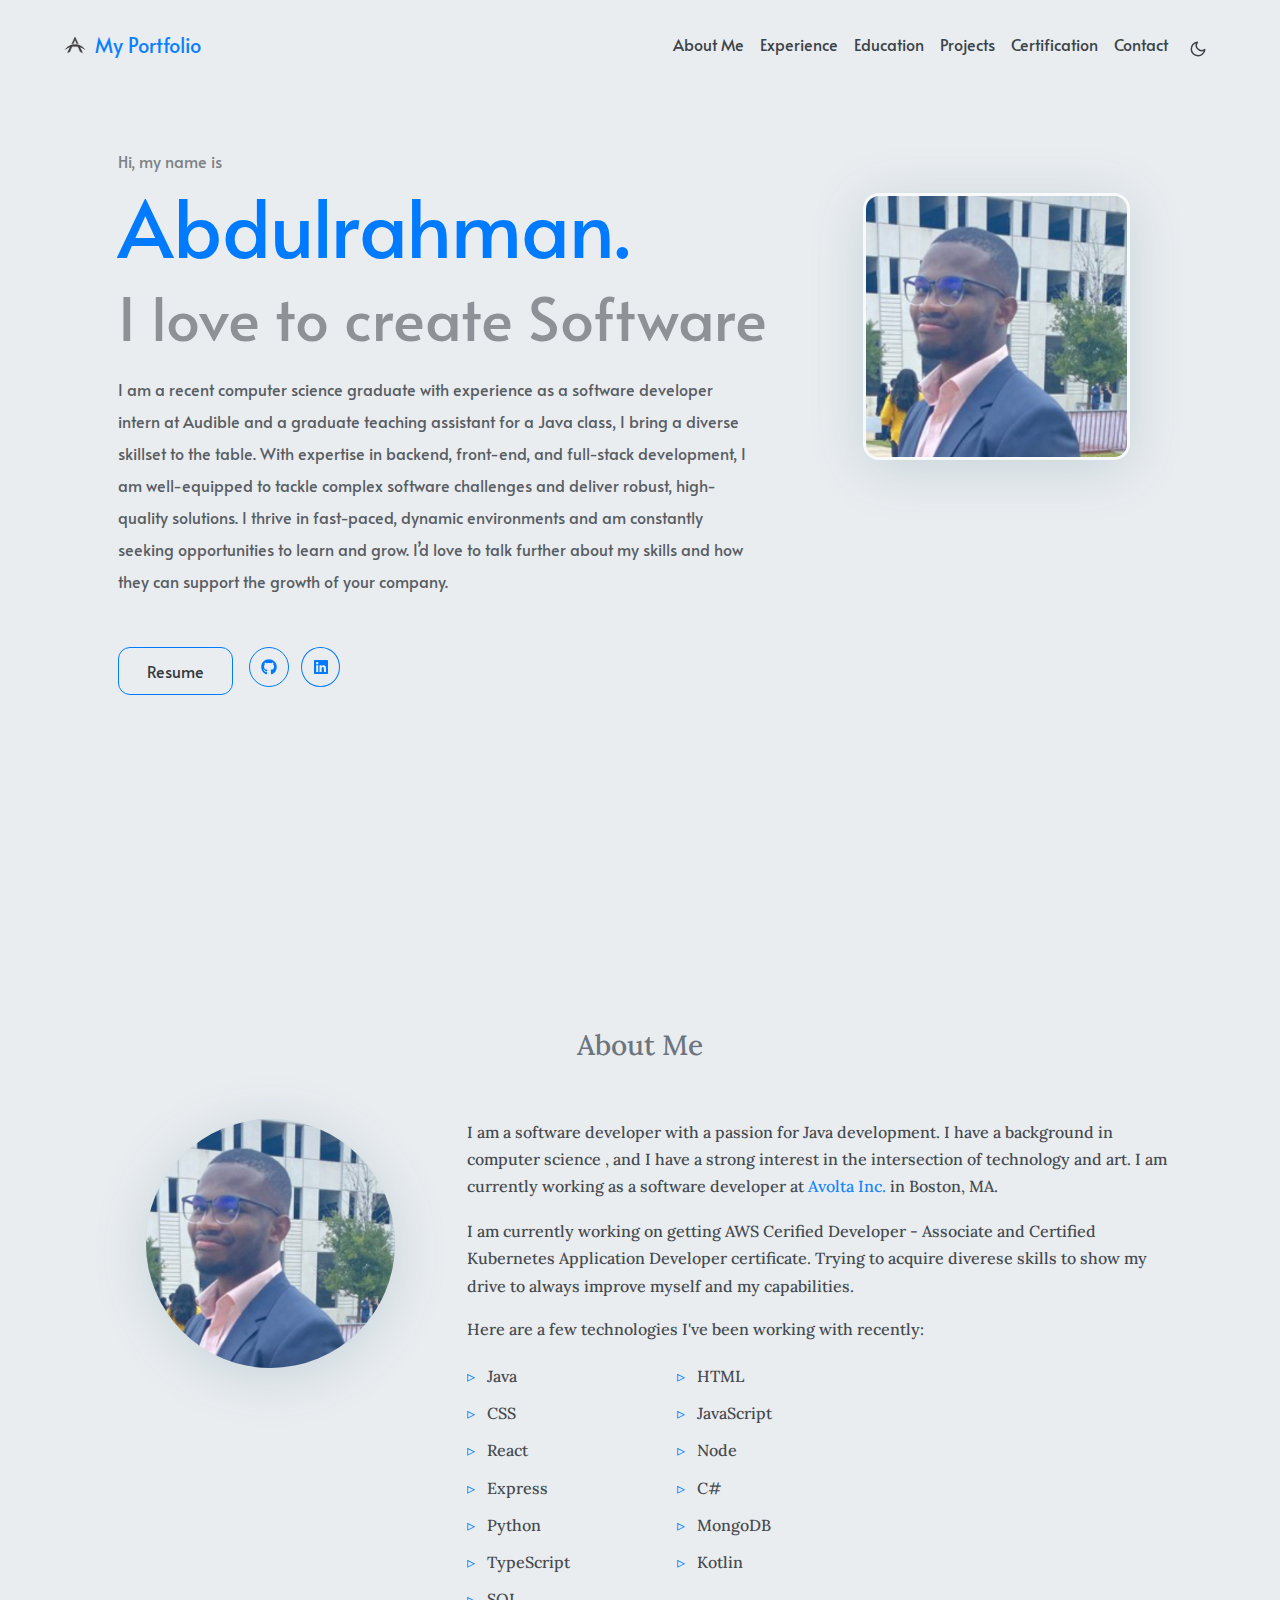
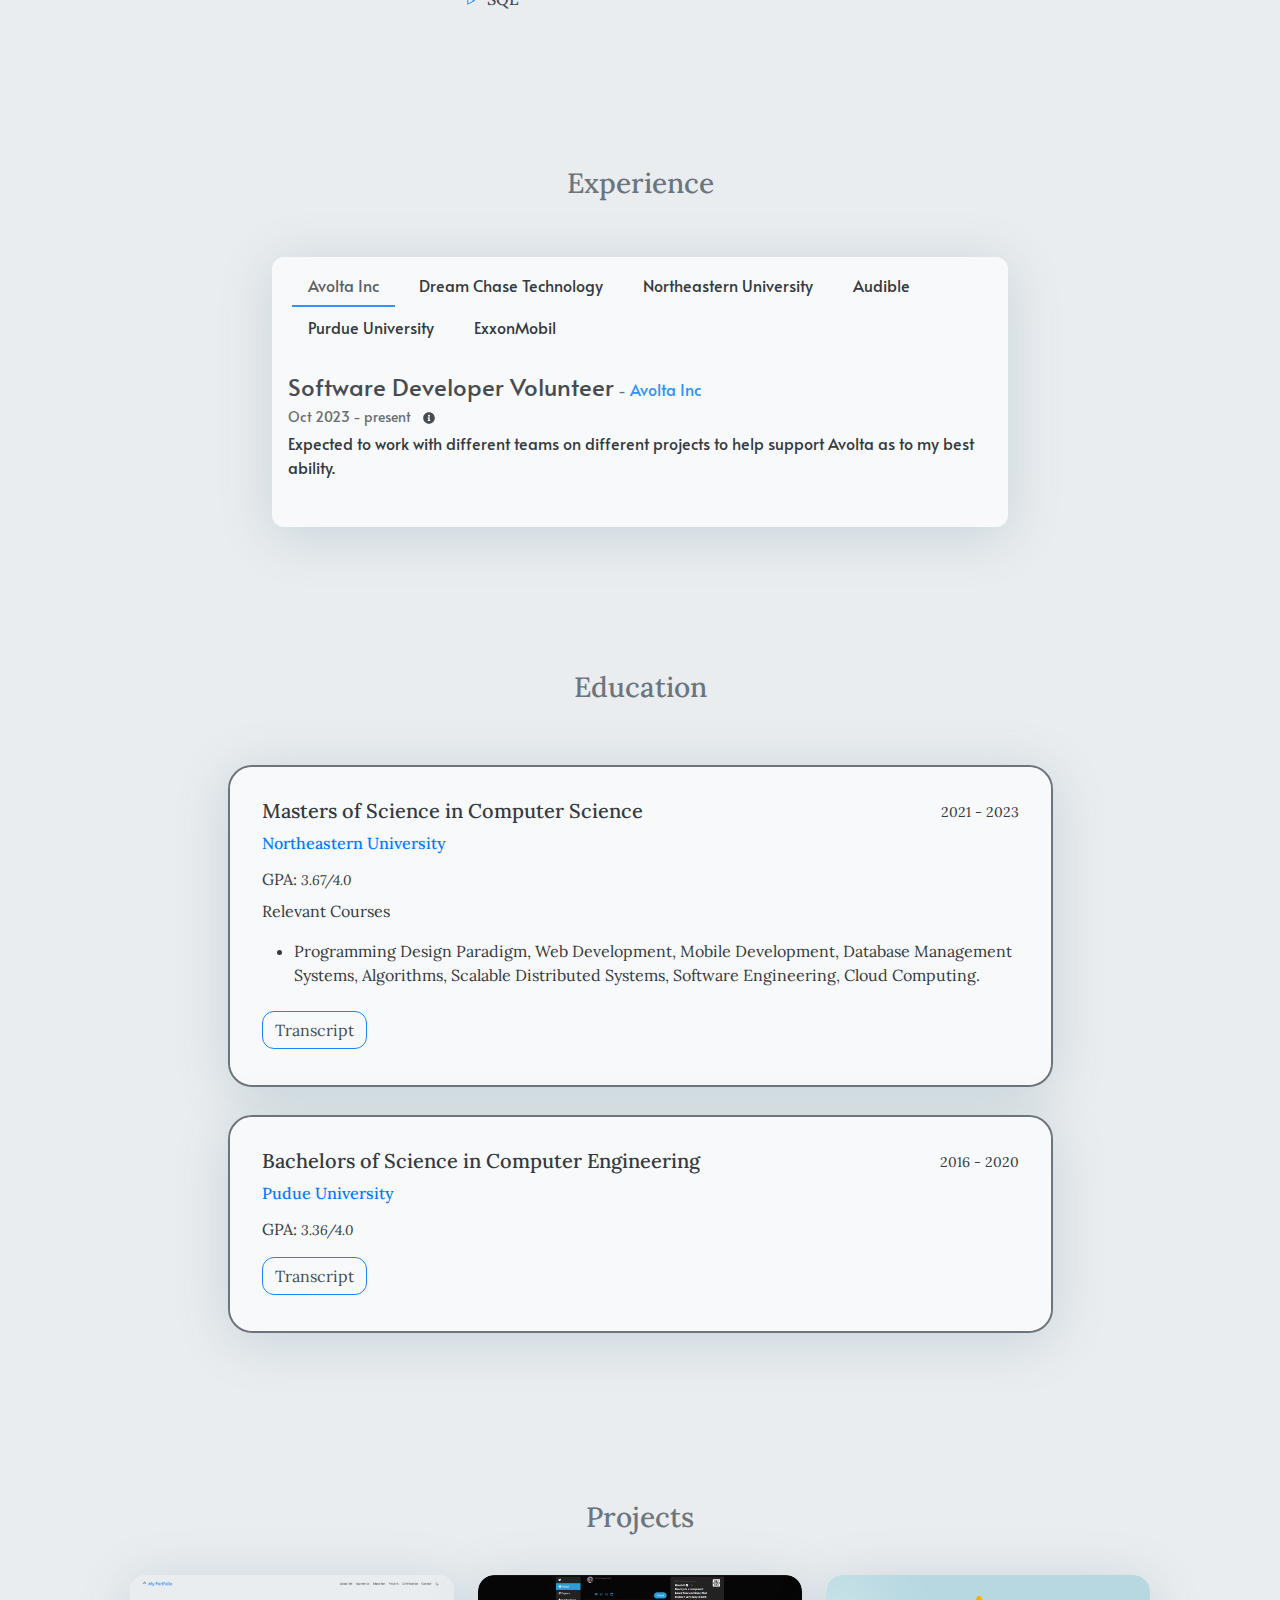
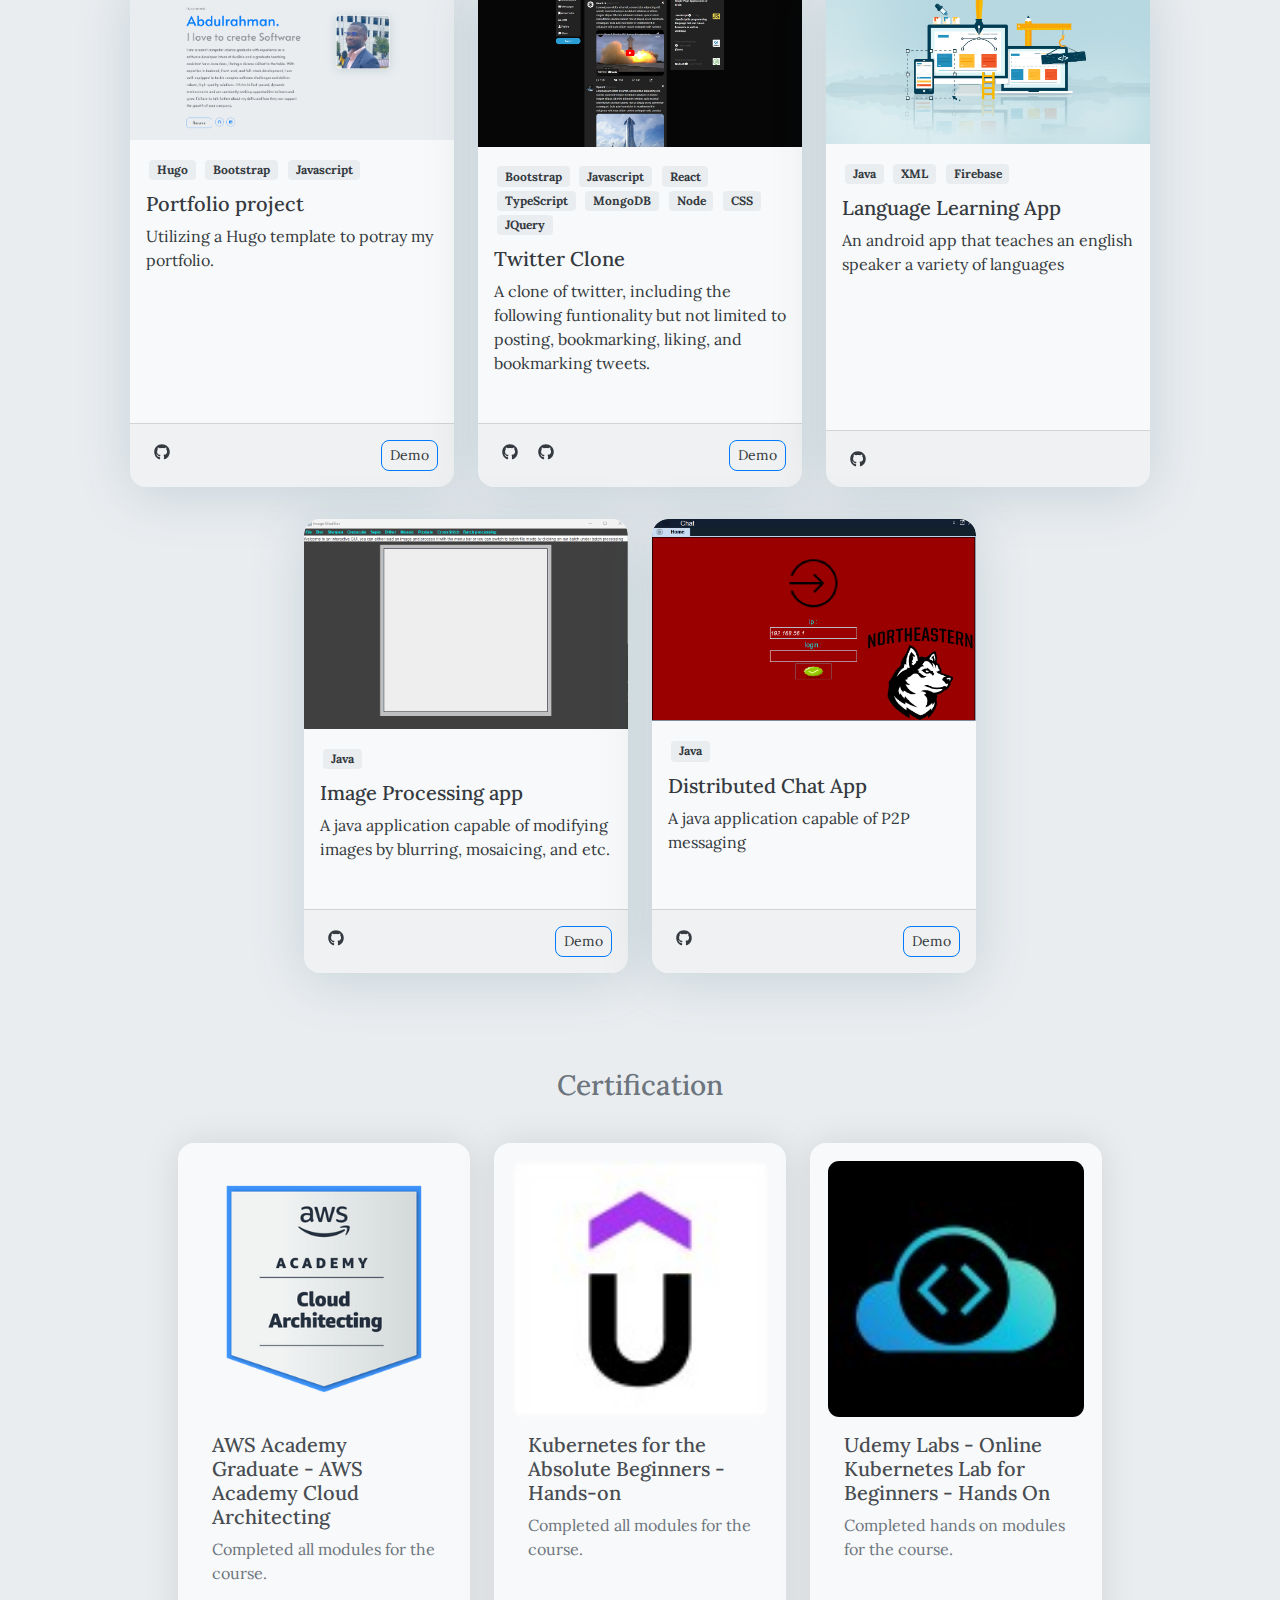
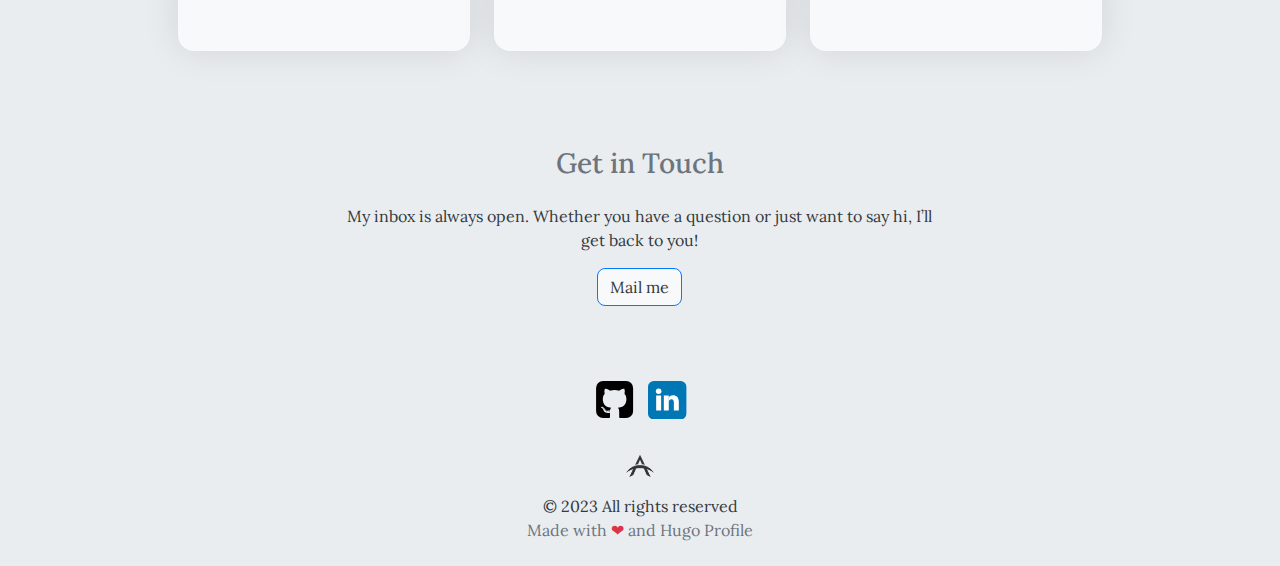
==== index.html @ 7e1efa75 "init commit" ====
<!DOCTYPE html>
<html>

<head>
	<meta name="generator" content="Hugo 0.119.0"><meta charset="UTF-8">
<meta name="viewport" content="width=device-width, initial-scale=1.0">
<meta http-equiv="X-UA-Compatible" content="ie=edge">
<meta http-equiv="Accept-CH" content="DPR, Viewport-Width, Width">
<link rel="icon" href=/images/fav.png type="image/gif">


<link rel="preconnect" href="https://fonts.googleapis.com">
<link rel="preconnect" href="https://fonts.gstatic.com" crossorigin>
<link rel="preload"
      as="style"
      href="https://fonts.googleapis.com/css2?family=Alata&family=Lora:ital,wght@0,400;0,500;0,600;0,700;1,400;1,500;1,600;1,700&family=Roboto:ital,wght@0,100;0,300;0,400;0,500;0,700;0,900;1,100;1,300;1,400;1,500;1,700;1,900&display=swap"
>
<link rel="stylesheet"
      href="https://fonts.googleapis.com/css2?family=Alata&family=Lora:ital,wght@0,400;0,500;0,600;0,700;1,400;1,500;1,600;1,700&family=Roboto:ital,wght@0,100;0,300;0,400;0,500;0,700;0,900;1,100;1,300;1,400;1,500;1,700;1,900&display=swap"
      media="print" onload="this.media='all'" />
<noscript>
  <link
          href="https://fonts.googleapis.com/css2?family=Alata&family=Lora:ital,wght@0,400;0,500;0,600;0,700;1,400;1,500;1,600;1,700&family=Roboto:ital,wght@0,100;0,300;0,400;0,500;0,700;0,900;1,100;1,300;1,400;1,500;1,700;1,900&display=swap"
          rel="stylesheet">
</noscript>


<link rel="stylesheet" href="/css/font.css" media="all">



<meta property="og:title" content="My Portfolio" />
<meta property="og:description" content="Portfolio page showing my experience and skills" />
<meta property="og:type" content="website" />
<meta property="og:url" content="https://abdulzy.github.io/" /><meta property="og:site_name" content="My Portfolio" />

<meta name="twitter:card" content="summary"/>
<meta name="twitter:title" content="My Portfolio"/>
<meta name="twitter:description" content="Portfolio page showing my experience and skills"/>


<link rel="stylesheet" href="/bootstrap-5/css/bootstrap.min.css" media="all"><link rel="stylesheet" href="/css/header.css" media="all">
<link rel="stylesheet" href="/css/footer.css" media="all">


<link rel="stylesheet" href="/css/theme.css" media="all">




<style>
    :root {
        --text-color: #343a40;
        --text-secondary-color: #6c757d;
        --background-color: #eaedf0;
        --secondary-background-color: #64ffda1a;
        --primary-color: #007bff;
        --secondary-color: #f8f9fa;

         
        --text-color-dark: #e4e6eb;
        --text-secondary-color-dark: #b0b3b8;
        --background-color-dark: #18191a;
        --secondary-background-color-dark: #212529;
        --primary-color-dark: #ffffff;
        --secondary-color-dark: #212529;
    }
    body {
        font-size: 1rem;
        font-weight: 400;
        line-height: 1.5;
        text-align: left;
    }

    html {
        background-color: var(--background-color) !important;
    }

    body::-webkit-scrollbar {
        width: .5em;
        height: .5em;
        background-color: var(--background-color);
    }
    
    ::-webkit-scrollbar-track {
        box-shadow: inset 0 0 6px var(--background-color);
        border-radius: 1rem;
    }
    
    ::-webkit-scrollbar-thumb {
        border-radius: 1rem;
        background-color: var(--secondary-color);
        outline: 1px solid var(--background-color);
    }

    #search-content::-webkit-scrollbar {
        width: .5em;
        height: .1em;
        background-color: var(--background-color);
    }
</style>

<meta name="description" content=Portfolio&#32;page&#32;showing&#32;my&#32;experience&#32;and&#32;skills>
<link rel="stylesheet" href="/css/index.css" media="all">
<link rel="stylesheet" href="/css/projects.css" media="all">


<script defer src="/fontawesome-5/all-5.15.4.js"></script>

  <title>
My Portfolio

  </title>
</head>

<body class="light">
  
  
<script>
    let localStorageValue = localStorage.getItem("pref-theme");
    let mediaQuery = window.matchMedia('(prefers-color-scheme: dark)').matches;

    switch (localStorageValue) {
        case "dark":
            document.body.classList.add('dark');
            break;
        case "light":
            document.body.classList.remove('dark');
            break;
        default:
            if (mediaQuery) {
                document.body.classList.add('dark');
            }
            break;
    }
</script>



<header>
    <nav class="pt-3 navbar navbar-expand-lg animate">
        <div class="container-fluid mx-xs-2 mx-sm-5 mx-md-5 mx-lg-5">
            
            <a class="navbar-brand primary-font text-wrap" href="/">
                
                <img src="/images/fav.png" width="30" height="30"
                    class="d-inline-block align-top">
                My Portfolio
                
            </a>

            

            
            <button class="navbar-toggler" type="button" data-bs-toggle="collapse" data-bs-target="#navbarContent"
                aria-controls="navbarContent" aria-expanded="false" aria-label="Toggle navigation">
                <svg aria-hidden="true" height="24" viewBox="0 0 16 16" version="1.1" width="24" data-view-component="true">
                    <path fill-rule="evenodd" d="M1 2.75A.75.75 0 011.75 2h12.5a.75.75 0 110 1.5H1.75A.75.75 0 011 2.75zm0 5A.75.75 0 011.75 7h12.5a.75.75 0 110 1.5H1.75A.75.75 0 011 7.75zM1.75 12a.75.75 0 100 1.5h12.5a.75.75 0 100-1.5H1.75z"></path>
                </svg>
            </button>

            
            <div class="collapse navbar-collapse text-wrap primary-font" id="navbarContent">
                <ul class="navbar-nav ms-auto text-center">
                    

                    
                    <li class="nav-item navbar-text">
                        <a class="nav-link" href="/#about" aria-label="about">
                            About Me
                        </a>
                    </li>
                    

                    
                    <li class="nav-item navbar-text">
                        <a class="nav-link" href="/#experience"
                            aria-label="experience">
                            Experience
                        </a>
                    </li>
                    

                    
                    <li class="nav-item navbar-text">
                        <a class="nav-link" href="/#education"
                            aria-label="education">
                            Education
                        </a>
                    </li>
                    

                    
                    <li class="nav-item navbar-text">
                        <a class="nav-link" href="/#projects"
                            aria-label="projects">
                            Projects
                        </a>
                    </li>
                    

                    
                    <li class="nav-item navbar-text">
                        <a class="nav-link" href="/#achievements"
                            aria-label="achievements">
                            Certification
                        </a>
                    </li>
                    

                    
                    <li class="nav-item navbar-text">
                        <a class="nav-link" href="/#contact"
                            aria-label="contact">
                            Contact
                        </a>
                    </li>
                    

                    
                    

                    
                    <li class="nav-item navbar-text">
                        
                        <div class="text-center">
                            <button id="theme-toggle">
                                <svg id="moon" xmlns="http://www.w3.org/2000/svg" width="24" height="24" viewBox="0 0 24 24" fill="none" stroke="currentColor" stroke-width="2" stroke-linecap="round" stroke-linejoin="round">
                                    <path d="M21 12.79A9 9 0 1 1 11.21 3 7 7 0 0 0 21 12.79z"></path>
                                </svg>
                                <svg id="sun" xmlns="http://www.w3.org/2000/svg" width="24" height="24" viewBox="0 0 24 24" fill="none" stroke="currentColor" stroke-width="2" stroke-linecap="round" stroke-linejoin="round">
                                    <circle cx="12" cy="12" r="5"></circle>
                                    <line x1="12" y1="1" x2="12" y2="3"></line>
                                    <line x1="12" y1="21" x2="12" y2="23"></line>
                                    <line x1="4.22" y1="4.22" x2="5.64" y2="5.64"></line>
                                    <line x1="18.36" y1="18.36" x2="19.78" y2="19.78"></line>
                                    <line x1="1" y1="12" x2="3" y2="12"></line>
                                    <line x1="21" y1="12" x2="23" y2="12"></line>
                                    <line x1="4.22" y1="19.78" x2="5.64" y2="18.36"></line>
                                    <line x1="18.36" y1="5.64" x2="19.78" y2="4.22"></line>
                                </svg>
                            </button>
                        </div>
                    </li>
                    

                </ul>

            </div>
        </div>
    </nav>
</header>
<div id="content">
<section id="hero" class="py-5 align-middle">
    <div class="container px-3 px-sm-5 px-md-5 px-lg-5 pt-lg-3">
        <div class="row">
            <div class="col-sm-12 col-md-12 col-lg-8 content animate" id="primary-font">
                <span class="subtitle">
                    Hi, my name is
                </span>
                <h2>
                    Abdulrahman.
                </h2>
                <h3>
                    I love to create Software
                </h3>
                <p class="hero-content">
                    I am a recent computer science graduate with experience as a software developer intern at Audible and a graduate teaching assistant for a Java class, I bring a diverse skillset to the table. With expertise in backend, front-end, and full-stack development, I am well-equipped to tackle complex software challenges and deliver robust, high-quality solutions. I thrive in fast-paced, dynamic environments and am constantly seeking opportunities to learn and grow. I&rsquo;d love to talk further about my skills and how they can support the growth of your company.
                </p>
                <div class="row">
                    <div class="col-auto h-100">
                        
                        <a href="https://drive.google.com/file/d/1eVGRMqp3xTyEcWwDX-eLSkKC9uu2z5UO/view?usp=share_link" class="btn" download
			  
                          target="_blank"
                          >
                            Resume
                        </a>
                        
                    </div>
                    <div class="col-auto px-0 h-100"><span>
    
    <span class="px-1">
        <a href="https://github.com/Abdulzy" target="_blank" class="btn social-icon">
            <i class="fab fa-github"></i>
        </a>
    </span>
    
    <span class="px-1">
        <a href="https://www.linkedin.com/in/abdulrahmanisegen/" target="_blank" class="btn social-icon">
            <i class="fab fa-linkedin"></i>
        </a>
    </span>
    

    
</span></div>
                </div>
            </div>
            <div class="col-sm-12 col-md-12 col-lg-4">
                <div class="row justify-content-center">
                    <div class="col-sm-12 col-md-9 pt-5 image animate px-5 px-md-5 px-lg-0 text-center">
                        <img src="/images/face.png"
                            class="img-thumbnail mx-auto"
                            alt=""
                        >
                    </div>
                </div>
            </div>
        </div>
    </div>
    
</section>

<section id="about" class="py-0 py-sm-5">
    <div class="container bg-transparent">
        <h3 class="text-center bg-transparent">About Me</h3>
        <div class="bg-transparent row justify-content-center px-3 py-5">
            
            <div class="col-sm-12 col-md-8 col-lg-4 mb-5 mb-sm-0 mb-md-5 mb-lg-0 d-none d-sm-none d-md-block">
                <div class="image d-flex px-5">
                    <img src="/images/face.png" class="img-thumbnail mx-auto rounded-circle" alt="">
                </div>
            </div>
            
            <div class="col-sm-12 col-md-12 col-lg-8 content">
                <p>I am a software developer with a passion for Java development. I have a background in computer science , and I have a strong interest in the intersection of technology and art. I am currently working as a software developer at <a href="https://www.avoltacanada.com/">Avolta Inc.</a> in Boston, MA.</p>
<p>I am currently working on getting AWS Cerified Developer - Associate and Certified Kubernetes Application Developer certificate. Trying to acquire diverese skills to show my drive to always improve myself and my capabilities.</p>


                
                Here are a few technologies I&#39;ve been working with recently:
                <ul>
                    
                    <li>Java</li>
                    
                    <li>HTML</li>
                    
                    <li>CSS</li>
                    
                    <li>JavaScript</li>
                    
                    <li>React</li>
                    
                    <li>Node</li>
                    
                    <li>Express</li>
                    
                    <li>C#</li>
                    
                    <li>Python</li>
                    
                    <li>MongoDB</li>
                    
                    <li>TypeScript</li>
                    
                    <li>Kotlin</li>
                    
                    <li>SQL</li>
                    
                </ul>
                
            </div>
        </div>
    </div>
</section>

<section id="experience" class="py-5">
    <div class="container">
        <h3 class="text-center">Experience</h3>
        <div class="row justify-content-center">
            <div class="col-sm-12 col-md-8 col-lg-8 py-5">
                <div class="experience-container px-3 pt-2">
                    <ul class="nav nav-pills mb-3 bg-transparent primary-font" id="pills-tab" role="tablist">
                        
                        
                        <li class="nav-item px-1 bg-transparent" role="presentation">
                            <div 
                                class="nav-link active bg-transparent" 
                                aria-selected="true" 
                                role="tab" 
                                data-bs-toggle="pill"
                                id='Avolta-Inc-Oct-2023---present-tab'
                                data-bs-target='#pills-Avolta-Inc-Oct-2023---present'
                                aria-controls='Avolta-Inc-Oct-2023---present' 
                            >
                                Avolta Inc
                            </div>
                        </li>
                        
                        
                        
                        <li class="nav-item px-1 bg-transparent" role="presentation">
                            <div 
                                class="nav-link bg-transparent" 
                                aria-selected="true" 
                                role="tab" 
                                data-bs-toggle="pill"
                                id='Dream-Chase-Technology-May-2023---present-tab'
                                data-bs-target='#pills-Dream-Chase-Technology-May-2023---present' 
                                aria-controls='Dream-Chase-Technology-May-2023---present'
                            >
                                Dream Chase Technology
                            </div>
                        </li>
                        
                        
                        
                        <li class="nav-item px-1 bg-transparent" role="presentation">
                            <div 
                                class="nav-link bg-transparent" 
                                aria-selected="true" 
                                role="tab" 
                                data-bs-toggle="pill"
                                id='Northeastern-University-May-2021---Dec-2022-tab'
                                data-bs-target='#pills-Northeastern-University-May-2021---Dec-2022' 
                                aria-controls='Northeastern-University-May-2021---Dec-2022'
                            >
                                Northeastern University
                            </div>
                        </li>
                        
                        
                        
                        <li class="nav-item px-1 bg-transparent" role="presentation">
                            <div 
                                class="nav-link bg-transparent" 
                                aria-selected="true" 
                                role="tab" 
                                data-bs-toggle="pill"
                                id='Audible-Jan-2022---Mar-2022-tab'
                                data-bs-target='#pills-Audible-Jan-2022---Mar-2022' 
                                aria-controls='Audible-Jan-2022---Mar-2022'
                            >
                                Audible
                            </div>
                        </li>
                        
                        
                        
                        <li class="nav-item px-1 bg-transparent" role="presentation">
                            <div 
                                class="nav-link bg-transparent" 
                                aria-selected="true" 
                                role="tab" 
                                data-bs-toggle="pill"
                                id='Purdue-University-Feb-2019---May-2020-tab'
                                data-bs-target='#pills-Purdue-University-Feb-2019---May-2020' 
                                aria-controls='Purdue-University-Feb-2019---May-2020'
                            >
                                Purdue University
                            </div>
                        </li>
                        
                        
                        
                        <li class="nav-item px-1 bg-transparent" role="presentation">
                            <div 
                                class="nav-link bg-transparent" 
                                aria-selected="true" 
                                role="tab" 
                                data-bs-toggle="pill"
                                id='ExxonMobil-Jun-2018---Aug-2018-tab'
                                data-bs-target='#pills-ExxonMobil-Jun-2018---Aug-2018' 
                                aria-controls='ExxonMobil-Jun-2018---Aug-2018'
                            >
                                ExxonMobil
                            </div>
                        </li>
                        
                        
                    </ul>
                    <div class="tab-content pb-5 pt-2 bg-transparent primary-font" id="pills-tabContent">
                        
                        
                        <div 
                            class="tab-pane fade show active bg-transparent" 
                            role="tabpanel"
                            id='pills-Avolta-Inc-Oct-2023---present'
                            aria-labelledby='pills-Avolta-Inc-Oct-2023---present-tab'
                        >
                            <div>
                                <span class="h4">Software Developer Volunteer</span>
                                <small>-</small>
                                <a href="https://www.avoltacanada.com/" target="_blank">Avolta Inc</a>
                                <div class="pb-1">
                                    <small>Oct 2023 - present</small>
                                    
                                    <span class="p-2">
                                        <span 
                                            style="cursor: pointer;" 
                                            data-bs-toggle="tooltip" 
                                            data-bs-placement="top" 
                                            data-bs-original-title=Working&#32;as&#32;a&#32;Software&#32;Developer&#32;Volunteer&#32;at&#32;Avolta&#32;Inc
                                        >
                                            <i class="fas fa-info-circle fa-xs"></i>
                                        </span>
                                    </span>
                                    
                                </div>

                                
                            </div>

                            Expected to work with different teams on different projects to help support Avolta as to my best ability.
                        </div>
                        
                        
                        
                        <div 
                            class="tab-pane fade bg-transparent" 
                            role="tabpanel"
                            id='pills-Dream-Chase-Technology-May-2023---present'
                            aria-labelledby='pills-Dream-Chase-Technology-May-2023---present-tab'
                        >
                            <div>
                                <span class="h4">Software Developer Apprentice</span>
                                <small>-</small>
                                <a href="https://www.dreamchasetechnology.com/" target="_blank">Dream Chase Technology</a>
                                
                                <div class="pb-1">
                                    <small>May 2023 - present</small>
                                    
                                    <span class="p-2">
                                        <span 
                                            style="cursor: pointer;" 
                                            data-bs-toggle="tooltip" 
                                            data-bs-placement="top" 
                                            data-bs-original-title=Worked&#32;as&#32;a&#32;Software&#32;Developer&#32;Apprentice&#32;at&#32;Dream&#32;Chase&#32;Technology
                                        > 
                                            <i class="fas fa-info-circle fa-xs"></i>
                                        </span>
                                    </span>
                                    
                                </div>
                                
                                
                            </div>

                            <div class="pt-2">
                                Design, execute, and maintain end-to-end, functional, integration and performance tests. Implement server-side features in Java interacting with data in relational SQL databases. Work closely with operations and customer success to ensure seamless deployments and high product reliability metrics in the field.
                            </div>
                        </div>
                        
                        
                        
                        <div 
                            class="tab-pane fade bg-transparent" 
                            role="tabpanel"
                            id='pills-Northeastern-University-May-2021---Dec-2022'
                            aria-labelledby='pills-Northeastern-University-May-2021---Dec-2022-tab'
                        >
                            <div>
                                <span class="h4">Graduate Teaching Assistant</span>
                                <small>-</small>
                                <a href="https://www.northeastern.edu/" target="_blank">Northeastern University</a>
                                
                                <div class="pb-1">
                                    <small>May 2021 - Dec 2022</small>
                                    
                                    <span class="p-2">
                                        <span 
                                            style="cursor: pointer;" 
                                            data-bs-toggle="tooltip" 
                                            data-bs-placement="top" 
                                            data-bs-original-title=Worked&#32;as&#32;a&#32;Graduate&#32;Teaching&#32;Assistant&#32;at&#32;Northeastern&#32;University
                                        > 
                                            <i class="fas fa-info-circle fa-xs"></i>
                                        </span>
                                    </span>
                                    
                                </div>
                                
                                
                            </div>

                            <div class="pt-2">
                                <p>Improved Java programming skills while serving as a Graduate Teaching Assistant, guiding 200+ students through coursework via interactive lab sessions, office hours, and practical assignments, facilitating hands-on learning and practical application of knowledge.</p>
<p>Enhanced technical and instructional capabilities by delivering constructive feedback, crafting engaging lab activities, and code reviews, meticulously grading assignments and exams, honing proficiency in technical assessment, and fostering an environment of effective knowledge transfer.</p>

                            </div>
                        </div>
                        
                        
                        
                        <div 
                            class="tab-pane fade bg-transparent" 
                            role="tabpanel"
                            id='pills-Audible-Jan-2022---Mar-2022'
                            aria-labelledby='pills-Audible-Jan-2022---Mar-2022-tab'
                        >
                            <div>
                                <span class="h4">Software Developer Intern</span>
                                <small>-</small>
                                <a href="https://www.audible.com/about" target="_blank">Audible</a>
                                
                                <div class="pb-1">
                                    <small>Jan 2022 - Mar 2022</small>
                                    
                                    <span class="p-2">
                                        <span 
                                            style="cursor: pointer;" 
                                            data-bs-toggle="tooltip" 
                                            data-bs-placement="top" 
                                            data-bs-original-title=Worked&#32;as&#32;a&#32;Software&#32;Developer&#32;Intern&#32;at&#32;Audible
                                        > 
                                            <i class="fas fa-info-circle fa-xs"></i>
                                        </span>
                                    </span>
                                    
                                </div>
                                
                                
                            </div>

                            <div class="pt-2">
                                <p>Utilized JUnit and Java to implement testing strategies for new and existing code, including unit tests, and performance tests, to ensure the high quality and robustness of the systems and services.</p>
<p>Collaborated with other developers and teams to integrate new code and features with existing systems and services, using tools such as version control systems (e.g., Git) and continuous integration and delivery (CI/CD) pipelines.</p>

                            </div>
                        </div>
                        
                        
                        
                        <div 
                            class="tab-pane fade bg-transparent" 
                            role="tabpanel"
                            id='pills-Purdue-University-Feb-2019---May-2020'
                            aria-labelledby='pills-Purdue-University-Feb-2019---May-2020-tab'
                        >
                            <div>
                                <span class="h4">Lab Assistant / IT Services</span>
                                <small>-</small>
                                <a href="https://purdue.edu/" target="_blank">Purdue University</a>
                                
                                <div class="pb-1">
                                    <small>Feb 2019 - May 2020</small>
                                    
                                    <span class="p-2">
                                        <span 
                                            style="cursor: pointer;" 
                                            data-bs-toggle="tooltip" 
                                            data-bs-placement="top" 
                                            data-bs-original-title=Worked&#32;as&#32;a&#32;Lab&#32;Assistant&#32;/&#32;IT&#32;Services&#32;at&#32;Purdue&#32;University
                                        > 
                                            <i class="fas fa-info-circle fa-xs"></i>
                                        </span>
                                    </span>
                                    
                                </div>
                                
                                
                            </div>

                            <div class="pt-2">
                                <p>Lab Assistant(Aug 2019 - Dec 2019)</p>
<p>As a teaching assistant for a C++ programming course, I demonstrated my commitment to student success by leading a subset of students through weekly 60-minute tutorial sessions and offering one-on-one tutoring during office hours. I orchestrated engaging tutorial sessions, simplifying intricate C++ concepts, and tailored individualized tutoring to address specific student needs.</p>
<p>IT Services Student Worker(Feb 2019 - May 2020)</p>
<p>Managed user account management, executed online exam administration, and provided technical support to a diverse user base comprising students, professors, and staff. Proficiently handled network and system administration, and database management, and served as the first point of contact for resolving technical queries, elevating the efficiency and functionality of IT services.</p>

                            </div>
                        </div>
                        
                        
                        
                        <div 
                            class="tab-pane fade bg-transparent" 
                            role="tabpanel"
                            id='pills-ExxonMobil-Jun-2018---Aug-2018'
                            aria-labelledby='pills-ExxonMobil-Jun-2018---Aug-2018-tab'
                        >
                            <div>
                                <span class="h4">Information Technology Intern</span>
                                <small>-</small>
                                <a href="https://corporate.exxonmobil.com/" target="_blank">ExxonMobil</a>
                                
                                <div class="pb-1">
                                    <small>Jun 2018 - Aug 2018</small>
                                    
                                    <span class="p-2">
                                        <span 
                                            style="cursor: pointer;" 
                                            data-bs-toggle="tooltip" 
                                            data-bs-placement="top" 
                                            data-bs-original-title=Worked&#32;as&#32;a&#32;Information&#32;Technology&#32;Intern&#32;at&#32;ExxonMobil
                                        > 
                                            <i class="fas fa-info-circle fa-xs"></i>
                                        </span>
                                    </span>
                                    
                                </div>
                                
                                
                            </div>

                            <div class="pt-2">
                                <p>I excelled in resolving complex issues that were affecting dozens of employees, causing random system crashes and hindering their efficiency. By meticulously investigating and addressing the root causes of these problems, I successfully eliminated the issues. This effort resulted in a remarkable 30% increase in task completion speed for employees with resolved issues, significantly enhancing both individual and organizational productivity.</p>
<p>Actively contributed to the development and improvement of several in-house applications utilizing .NET, Java, and SQL. My continuous efforts to optimize mobile and desktop tools yielded tangible results, with my ideas for enhancements becoming standard practices within the organization. These innovations not only improved application performance but also underscored my dedication to driving excellence in application development, benefiting both the organization and our valued business customers.</p>

                            </div>
                        </div>
                        
                        
                    </div>
                </div>
            </div>
        </div>
    </div>
</section>


<section id="education" class="py-5">
    <div class="container">
        <h3 class="text-center">Education</h3>
        <div class="row justify-content-center py-5">
            
            
            <div class="col-12 p-0">
                <div class="row row align-items-center justify-content-center m-1 mb-4">
                    

                    <div class="col-md-9">
                        <div class="card">
                            <div class="card-body">
                                <div class="float-end">
                                    <small>2021 - 2023</small>
                                </div>
                                <h5 class="card-title">Masters of Science in Computer Science</h5>
                                
                                
                                <a href="https://www.northeastern.edu/" target="_blank">
                                    <h6>
                                    Northeastern University
                                    </h6>
                                </a>
                                

                                
                                <div class="py-1">
                                    GPA:
                                    <i>
                                        <small>3.67/4.0</small>
                                    </i> 
                                </div>
                                
                                <div class="py-1 education-content">
                                    <p>Relevant Courses</p>
<ul>
<li>Programming Design Paradigm, Web Development, Mobile Development, Database Management Systems, Algorithms, Scalable Distributed Systems, Software Engineering, Cloud Computing.</li>
</ul>

                                </div>

                                
                                <div class="py-1">
                                    <a href="https://drive.google.com/file/d/1Wu97Sr0JvOig9MErJRMBa__YoeWm61fv/view?usp=share_link" class="btn">
                                        Transcript
                                    </a>
                                </div>
                                
                            </div>
                        </div>
                    </div>
                </div>
            </div>
            
            <div class="col-12 p-0">
                <div class="row row align-items-center justify-content-center m-1 mb-4">
                    

                    <div class="col-md-9">
                        <div class="card">
                            <div class="card-body">
                                <div class="float-end">
                                    <small>2016 - 2020</small>
                                </div>
                                <h5 class="card-title">Bachelors of Science in Computer Engineering</h5>
                                
                                
                                <a href="https://purdue.edu/" target="_blank">
                                    <h6>
                                    Pudue University
                                    </h6>
                                </a>
                                

                                
                                <div class="py-1">
                                    GPA:
                                    <i>
                                        <small>3.36/4.0</small>
                                    </i> 
                                </div>
                                
                                <div class="py-1 education-content">
                                    
                                </div>

                                
                                <div class="py-1">
                                    <a href="https://drive.google.com/file/d/1Ov20Y0DrutaL70O3zWDEvJ2JAJt3LnEJ/view?usp=share_link" class="btn">
                                        Transcript
                                    </a>
                                </div>
                                
                            </div>
                        </div>
                    </div>
                </div>
            </div>
            
        </div>
    </div>
</section>


<section id="projects" class="py-5">
    <div class="container">
        <h3 class="text-center">Projects</h3>
        <div class="row justify-content-center px-3 px-md-5">
            
            <div class="col-lg-4 col-md-6 my-3">
                <div class="card my-3 h-100" title="Portfolio project">
                    <div class="card-head">
                        <img class="card-img-top" src="/images/projects/portfolio.png" alt="Portfolio project">
                    </div>
                    <div class="card-body bg-transparent p-3">
                        <div class="pb-2 bg-transparent">
                            
                            <span class="badge badge-secondary">Hugo</span>
                            
                            <span class="badge badge-secondary">Bootstrap</span>
                            
                            <span class="badge badge-secondary">Javascript</span>
                            
                        </div>
                        <h5 class="card-title bg-transparent mt-1">Portfolio project</h5>
                        <div class="card-text bg-transparent secondary-font">
                            Utilizing a Hugo template to potray my portfolio.
                        </div>
                    </div>
                    
                    <div class="card-footer py-3">
                        
                        <span class="m-1 mx-2">
                            <a href="https://github.com/Abdulzy/AIsegen.github.io" target="_blank">
                                <i class="fab fa-github"></i>
                            </a>
                        </span>
                        
                        
                        <span class="float-end">
                            <a class="btn btn-sm" href="https://AIsegen.github.io/" target="_blank">
                                Demo
                            </a>
                        </span>
                        
                    </div>
                    
                </div>
            </div>
            
            <div class="col-lg-4 col-md-6 my-3">
                <div class="card my-3 h-100" title="Twitter Clone">
                    <div class="card-head">
                        <img class="card-img-top" src="/images/projects/Tuiter.png" alt="Twitter Clone">
                    </div>
                    <div class="card-body bg-transparent p-3">
                        <div class="pb-2 bg-transparent">
                            
                            <span class="badge badge-secondary">Bootstrap</span>
                            
                            <span class="badge badge-secondary">Javascript</span>
                            
                            <span class="badge badge-secondary">React</span>
                            
                            <span class="badge badge-secondary">TypeScript</span>
                            
                            <span class="badge badge-secondary">MongoDB</span>
                            
                            <span class="badge badge-secondary">Node</span>
                            
                            <span class="badge badge-secondary">CSS</span>
                            
                            <span class="badge badge-secondary">JQuery</span>
                            
                        </div>
                        <h5 class="card-title bg-transparent mt-1">Twitter Clone</h5>
                        <div class="card-text bg-transparent secondary-font">
                            A clone of twitter, including the following funtionality but not limited to posting, bookmarking, liking, and bookmarking tweets.
                        </div>
                    </div>
                    
                    <div class="card-footer py-3">
                        
                        <span class="m-1 mx-2">
                            <a href="https://github.com/Abdulzy/Team-2-Frontend" target="_blank">
                                <i class="fab fa-github"></i>
                            </a>
                        </span>
                        
                        <span class="m-1 mx-2">
                            <a href="https://github.com/Abdulzy/Team-2-Backend" target="_blank">
                                <i class="fab fa-github"></i>
                            </a>
                        </span>
                        
                        
                        <span class="float-end">
                            <a class="btn btn-sm" href="https://github.com/Abdulzy/TwitterClone/blob/main/Readme.md#demo" target="_blank">
                                Demo
                            </a>
                        </span>
                        
                    </div>
                    
                </div>
            </div>
            
            <div class="col-lg-4 col-md-6 my-3">
                <div class="card my-3 h-100" title="Language Learning App">
                    <div class="card-head">
                        <img class="card-img-top" src="/images/projects/projects.png" alt="Language Learning App">
                    </div>
                    <div class="card-body bg-transparent p-3">
                        <div class="pb-2 bg-transparent">
                            
                            <span class="badge badge-secondary">Java</span>
                            
                            <span class="badge badge-secondary">XML</span>
                            
                            <span class="badge badge-secondary">Firebase</span>
                            
                        </div>
                        <h5 class="card-title bg-transparent mt-1">Language Learning App</h5>
                        <div class="card-text bg-transparent secondary-font">
                            An android app that teaches an english speaker a variety of languages
                        </div>
                    </div>
                    
                    <div class="card-footer py-3">
                        
                        <span class="m-1 mx-2">
                            <a href="https://github.com/Abdulzy/Scientia_Project" target="_blank">
                                <i class="fab fa-github"></i>
                            </a>
                        </span>
                        
                        
                    </div>
                    
                </div>
            </div>
            
            <div class="col-lg-4 col-md-6 my-3">
                <div class="card my-3 h-100" title="Image Processing app">
                    <div class="card-head">
                        <img class="card-img-top" src="/images/projects/ImageProcessing.png" alt="Image Processing app">
                    </div>
                    <div class="card-body bg-transparent p-3">
                        <div class="pb-2 bg-transparent">
                            
                            <span class="badge badge-secondary">Java</span>
                            
                        </div>
                        <h5 class="card-title bg-transparent mt-1">Image Processing app</h5>
                        <div class="card-text bg-transparent secondary-font">
                            A java application capable of modifying images by blurring, mosaicing, and etc.
                        </div>
                    </div>
                    
                    <div class="card-footer py-3">
                        
                        <span class="m-1 mx-2">
                            <a href="https://github.com/Abdulzy/ImageProcessing" target="_blank">
                                <i class="fab fa-github"></i>
                            </a>
                        </span>
                        
                        
                        <span class="float-end">
                            <a class="btn btn-sm" href="https://github.com/Abdulzy/ImageProcessing/blob/master/README.md#preview" target="_blank">
                                Demo
                            </a>
                        </span>
                        
                    </div>
                    
                </div>
            </div>
            
            <div class="col-lg-4 col-md-6 my-3">
                <div class="card my-3 h-100" title="Distributed Chat App">
                    <div class="card-head">
                        <img class="card-img-top" src="/images/projects/DistributedChat.png" alt="Distributed Chat App">
                    </div>
                    <div class="card-body bg-transparent p-3">
                        <div class="pb-2 bg-transparent">
                            
                            <span class="badge badge-secondary">Java</span>
                            
                        </div>
                        <h5 class="card-title bg-transparent mt-1">Distributed Chat App</h5>
                        <div class="card-text bg-transparent secondary-font">
                            A java application capable of P2P messaging
                        </div>
                    </div>
                    
                    <div class="card-footer py-3">
                        
                        <span class="m-1 mx-2">
                            <a href="https://github.com/Abdulzy/DistributedChatApp" target="_blank">
                                <i class="fab fa-github"></i>
                            </a>
                        </span>
                        
                        
                        <span class="float-end">
                            <a class="btn btn-sm" href="https://github.com/Abdulzy/DistributedChatApp/blob/main/Readme.md#function-display-demo" target="_blank">
                                Demo
                            </a>
                        </span>
                        
                    </div>
                    
                </div>
            </div>
            
            
        </div>
    </div>
</section>

<section id="achievements" class="py-5">
    <div class="container">
        <h3 class="text-center">Certification</h3>
        <div class="px-0 px-md-5 px-lg-5">
            <div class="row justify-content-center px-3 px-md-5 px-lg-5">
                
                
                <div class="col-lg-4 col-md-6 my-3">
                    <a class="card my-3 h-100 p-3" href="https://www.credly.com/badges/2836df14-abb0-4d60-843a-b253548fa981/linked_in_profile" title="AWS Academy Graduate - AWS Academy Cloud Architecting" target="_blank">
                        
                            <div class="card-head">
                                <img class="card-img-top" src="/images/certificates/AWS%20Academy.png">
                            </div>
                        
                        <div class="card-body bg-transparent">
                            <h5 class="card-title bg-transparent">AWS Academy Graduate - AWS Academy Cloud Architecting</h5>
                            <div class="card-text secondary-font">
                                Completed all modules for the course.
                            </div>
                        </div>
                    </a>
                </div>
                
                
                
                <div class="col-lg-4 col-md-6 my-3">
                    <div class="card my-3 h-100 p-3" title="Kubernetes for the Absolute Beginners - Hands-on">
                        
                            <div class="card-head">
                                <img class="card-img-top" src="/images/certificates/udemy.png">
                            </div>
                        
                        <div class="card-body bg-transparent">
                            <h5 class="card-title bg-transparent">Kubernetes for the Absolute Beginners - Hands-on</h5>
                            <div class="card-text secondary-font">
                                Completed all modules for the course.
                            </div>
                        </div>
                    </div>
                </div>
                
                
                
                <div class="col-lg-4 col-md-6 my-3">
                    <a class="card my-3 h-100 p-3" href="https://kodekloud.com/certificate-verification/2D120111305D-2D1206F6E4B4-2D11F580D58F/" title="Udemy Labs - Online Kubernetes Lab for Beginners - Hands On" target="_blank">
                        
                            <div class="card-head">
                                <img class="card-img-top" src="/images/certificates/kodekloud.png">
                            </div>
                        
                        <div class="card-body bg-transparent">
                            <h5 class="card-title bg-transparent">Udemy Labs - Online Kubernetes Lab for Beginners - Hands On</h5>
                            <div class="card-text secondary-font">
                                Completed hands on modules for the course.
                            </div>
                        </div>
                    </a>
                </div>
                
                
            </div>
        </div>
    </div>
</section>

<section id="contact" class="py-5">
    <div class="container">
        <h3 class="text-center">Get in Touch</h3>
        <div class="px-0 px-md-5 px-lg-5">
            <div class="row justify-content-center px-md-5">
                <div class="col-md-8 py-3">
                    <div class="text-center">
                        My inbox is always open. Whether you have a question or just want to say hi, I’ll get back to you!
                    </div>
                    
                    <div class="text-center pt-3">
                        <a href="mailto:abdul.isegen@gmail.com" class="btn">
                            Mail me
                        </a>
                    </div>
                    
                </div>
            </div>
        </div>
    </div>
    <div id="contact-form-status"></div>
</section>


<svg xmlns="http://www.w3.org/2000/svg" style="display: none;">
  <symbol id="check-circle-fill" viewBox="0 0 16 16">
    <path d="M16 8A8 8 0 1 1 0 8a8 8 0 0 1 16 0zm-3.97-3.03a.75.75 0 0 0-1.08.022L7.477 9.417 5.384 7.323a.75.75 0 0 0-1.06 1.06L6.97 11.03a.75.75 0 0 0 1.079-.02l3.992-4.99a.75.75 0 0 0-.01-1.05z"/>
  </symbol>
  <symbol id="info-fill" viewBox="0 0 16 16">
    <path d="M8 16A8 8 0 1 0 8 0a8 8 0 0 0 0 16zm.93-9.412-1 4.705c-.07.34.029.533.304.533.194 0 .487-.07.686-.246l-.088.416c-.287.346-.92.598-1.465.598-.703 0-1.002-.422-.808-1.319l.738-3.468c.064-.293.006-.399-.287-.47l-.451-.081.082-.381 2.29-.287zM8 5.5a1 1 0 1 1 0-2 1 1 0 0 1 0 2z"/>
  </symbol>
  <symbol id="exclamation-triangle-fill" viewBox="0 0 16 16">
    <path d="M8.982 1.566a1.13 1.13 0 0 0-1.96 0L.165 13.233c-.457.778.091 1.767.98 1.767h13.713c.889 0 1.438-.99.98-1.767L8.982 1.566zM8 5c.535 0 .954.462.9.995l-.35 3.507a.552.552 0 0 1-1.1 0L7.1 5.995A.905.905 0 0 1 8 5zm.002 6a1 1 0 1 1 0 2 1 1 0 0 1 0-2z"/>
  </symbol>
</svg>

  </div><footer>
    
 

<div class="text-center pt-2">
    
    <span class="px-1">
        <a href="https://github.com/Abdulzy" aria-label="github">
            <svg xmlns="http://www.w3.org/2000/svg" width="2.7em" height="2.7em" viewBox="0 0 1792 1792">
                <path
                    d="M522 1352q-8 9-20-3-13-11-4-19 8-9 20 3 12 11 4 19zm-42-61q9 12 0 19-8 6-17-7t0-18q9-7 17 6zm-61-60q-5 7-13 2-10-5-7-12 3-5 13-2 10 5 7 12zm31 34q-6 7-16-3-9-11-2-16 6-6 16 3 9 11 2 16zm129 112q-4 12-19 6-17-4-13-15t19-7q16 5 13 16zm63 5q0 11-16 11-17 2-17-11 0-11 16-11 17-2 17 11zm58-10q2 10-14 14t-18-8 14-15q16-2 18 9zm964-956v960q0 119-84.5 203.5t-203.5 84.5h-224q-16 0-24.5-1t-19.5-5-16-14.5-5-27.5v-239q0-97-52-142 57-6 102.5-18t94-39 81-66.5 53-105 20.5-150.5q0-121-79-206 37-91-8-204-28-9-81 11t-92 44l-38 24q-93-26-192-26t-192 26q-16-11-42.5-27t-83.5-38.5-86-13.5q-44 113-7 204-79 85-79 206 0 85 20.5 150t52.5 105 80.5 67 94 39 102.5 18q-40 36-49 103-21 10-45 15t-57 5-65.5-21.5-55.5-62.5q-19-32-48.5-52t-49.5-24l-20-3q-21 0-29 4.5t-5 11.5 9 14 13 12l7 5q22 10 43.5 38t31.5 51l10 23q13 38 44 61.5t67 30 69.5 7 55.5-3.5l23-4q0 38 .5 103t.5 68q0 22-11 33.5t-22 13-33 1.5h-224q-119 0-203.5-84.5t-84.5-203.5v-960q0-119 84.5-203.5t203.5-84.5h960q119 0 203.5 84.5t84.5 203.5z" />

                <metadata>
                    <rdf:RDF xmlns:rdf="http://www.w3.org/1999/02/22-rdf-syntax-ns#"
                        xmlns:rdfs="http://www.w3.org/2000/01/rdf-schema#" xmlns:dc="http://purl.org/dc/elements/1.1/">
                        <rdf:Description about="https://iconscout.com/legal#licenses"
                            dc:title="Github, Online, Project, Hosting, Square"
                            dc:description="Github, Online, Project, Hosting, Square" dc:publisher="Iconscout"
                            dc:date="2016-12-14" dc:format="image/svg+xml" dc:language="en">
                            <dc:creator>
                                <rdf:Bag>
                                    <rdf:li>Font Awesome</rdf:li>
                                </rdf:Bag>
                            </dc:creator>
                        </rdf:Description>
                    </rdf:RDF>
                </metadata>
            </svg>
        </a>
    </span>
    

    
    <span class="px-1">
        <a href="https://www.linkedin.com/in/abdulrahmanisegen/" aria-label="linkedin">
            <svg xmlns="http://www.w3.org/2000/svg" width='2.4em' height='2.4em' fill="#fff" aria-label="LinkedIn"
                viewBox="0 0 512 512">
                <rect width="512" height="512" fill="#0077b5" rx="15%" />
                <circle cx="142" cy="138" r="37" />
                <path stroke="#fff" stroke-width="66" d="M244 194v198M142 194v198" />
                <path d="M276 282c0-20 13-40 36-40 24 0 33 18 33 45v105h66V279c0-61-32-89-76-89-34 0-51 19-59 32" />
            </svg>
        </a>
    </span>
    

    

    

    
</div><div class="container py-4">
    <div class="row justify-content-center">
        <div class="col-md-4 text-center">
            <div class="pb-2">
                <a href="https://abdulzy.github.io/" title="My Portfolio">
                    <img alt="Footer logo" src="/images/fav.png"
                        height="40px" width="40px">
                </a>
            </div>
            &copy; 2023  All rights reserved
            <div class="text-secondary">
                Made with
                <span class="text-danger">
                    &#10084;
                </span>
                and
                <a href="https://github.com/gurusabarish/hugo-profile" target="_blank"
                    title="Designed and developed by gurusabarish">
                    Hugo Profile
                </a>
            </div>
        </div>
    </div>
</div></footer><script src="/bootstrap-5/js/bootstrap.bundle.min.js"></script>
<script>
    if (document.body.className.includes("dark")) {
        document.body.classList.remove('dark');
        localStorage.setItem("pref-theme", 'light');
    }
</script>


<script>
    document.getElementById("theme-toggle").addEventListener("click", () => {
        if (document.body.className.includes("dark")) {
            document.body.classList.remove('dark');
            localStorage.setItem("pref-theme", 'light');
        } else {
            document.body.classList.add('dark');
            localStorage.setItem("pref-theme", 'dark');
        }
    })

    var tooltipTriggerList = [].slice.call(document.querySelectorAll('[data-bs-toggle="tooltip"]'))
    var tooltipList = tooltipTriggerList.map(function (tooltipTriggerEl) {
        return new bootstrap.Tooltip(tooltipTriggerEl)
    })

</script>












  <section id="search-content" class="py-2">
    <div class="container" id="search-results"></div>
  </section>
</body>

</html>
---- css/font.css ----
/* Default font for body */
body {
    font-family: "Lora", serif !important;
}

/* secondary font */
.secondary-font, #secondary-font {
    font-family: "Lora", serif;
}

/* primary font */
.primary-font, #primary-font {
    font-family: "Alata", sans-serif;
}

/* Default font */
.default-font, #default-font {
    font-family: "Roboto", sans-serif;
}
---- css/header.css ----
header {
    z-index: 10;
    position: relative;
}

header .navbar .navbar-nav a {
    color: var(--text-color) !important;
}

#theme-toggle {
    background-color: var(--background-color) !important;
    color: var(--text-color) !important;
}

.navbar-toggler {
    border: none;
    outline: none;
    color: var(--text-color);
}
.navbar-toggler svg {
    fill: currentColor;
    color: var(--text-color);
}
.navbar-toggler:focus {
    box-shadow: 0 0 0 .05em;
}
.navbar-text {
    font-size: 16px !important;
    opacity: 0.95;
}
header .nav-link{
    transition: none !important;
}
.navbar-brand {
    color: var(--primary-color) !important;
    opacity: 0.95;
} 
.navbar .nav-link:hover {
    color: var(--primary-color) !important;
}

li > .dropdown-toggle:focus{
    color: var(--primary-color) !important;
}

.dropdown-menu {
    overflow: auto;
    /* z-index: 100; */
    background-color: var(--background-color) !important;
    border-color: var(--text-secondary-color) !important;
}

.dropdown-item:hover {
    background-color: var(--secondary-color) !important;
}

.dropdown-item:focus, .dropdown-item:active {
    background-color: var(--secondary-color) !important;
}

#search {
    border-radius: 1rem !important;
    background-color: var(--secondary-color);
    color: var(--text-color);
    border-color: var(--background-color) !important;
    transition: none;
}

#search:focus {
    box-shadow: 0 0 10px rgba(0, 0, 0, 0.2);
}
#search-content {
    -ms-scroll-chaining: none;
    scrollbar-width: none;
    display: none;
    border-radius: 1rem;
    box-shadow: 0 0 10px rgba(0,0,0,0.2);
    z-index: 9999;
    width: 10%;
    max-height: 350px;
    background-color: var(--secondary-color) !important;
    position: absolute;
    overflow: scroll;
}

#search-content::-webkit-scrollbar {
    display: none;
}

#search-results > .card {
    background-color: transparent !important;
    border: none;
    margin-bottom: 10px;
}

#search-results > .card :hover {
    border-radius: 1rem !important;
    background-color: var(--background-color) !important;
    transition: .2s;
}

#search-results .card a {
    opacity: 0.9;
    display: inline-block;
    text-decoration: none;
    color: var(--text-color) !important;
}

#search-results .card a:hover {
    color: var(--primary-color) !important;
}
---- css/footer.css ----
footer a h5 {
    color: var(--text-color) !important;
}

footer a {
  text-decoration: none;
  color: var(--text-secondary-color) !important;
}

footer a:hover {
  color: var(--primary-color) !important;
}

footer .card {
    background-color: var(--secondary-color) !important;
    border-radius: .75rem;
    cursor: context-menu;
    overflow: hidden;
    border: none;
}

footer .card:hover {
    transition: all 0.3s ease-out;
    box-shadow: 0px 8px 56px rgba(15, 80, 100, 0.16);
}

footer .card-text * {
    background-color: var(--secondary-color) !important;
}

footer .card-footer {
    background-color: var(--background-color) !important;
    padding: .8em .7em;
    border: 1px solid var(--secondary-color);
}

footer .card-footer a {
    color: var(--text-secondary-color) !important;
    border-color: var(--primary-color) !important;
    transition: none;
    background-color: var(--background-color) !important;
}

footer .card-footer a:hover {
    color: var(--primary-color) !important;
    opacity: 0.8;
}

footer .card-footer a:focus {
    box-shadow: none !important;
}

footer .card > .card-header {
    padding: 0 !important;
    border: none !important;
    background-color: var(--secondary-color) !important;
}

footer .card > .card-header .card-img-top {
    width: 100%;
    height: 250px !important;
    object-fit: cover;
    background-color: transparent !important;
}
---- css/theme.css ----
/* light mode */
.light > *{
    background-color: var(--background-color) !important;
    color: var(--text-color) !important;
}

/* dark mode */
.dark {
    --background-color: var(--background-color-dark) !important;
    --secondary-background-color: var(--secondary-background-color-dark) !important;
    --text-color: var(--text-color-dark) !important;
    --text-secondary-color: var(--text-secondary-color-dark) !important;
    --primary-color: var(--primary-color-dark);
    --secondary-color: var(--secondary-color-dark);
}

.text-secondary {
    color: var(--text-secondary-color) !important;
}

#theme-toggle:focus {
    outline: 0;
}

#theme-toggle svg {
    height: 18px;
}

button#theme-toggle {
    border: none;
    font-size: 26px;
    margin: auto 4px;
}

body.dark #moon {
    vertical-align: middle;
    display: none;
}

body:not(.dark) #sun {
    display: none;
}

body *::selection {
    color: var(--text-color) !important;
    background-color: var(--primary-color) !important;
}
---- css/index.css ----
/* Animation */
@keyframes fade-in {
    0% {
        opacity: 0;
    }
    100% {
        opacity: 1;
    }
}
@keyframes fade-bottom {
  0% {
    transform: translateY(50px);
    opacity: 0;
  }
  100% {
    transform: translateY(0);
    opacity: 1;
  }
}
@keyframes fade-left {
  0% {
    transform: translateX(-10px);
    opacity: 0;
  }
  100% {
    transform: translateX(0);
    opacity: 1;
  }
}

@keyframes fade-right {
  0% {
    transform: translateX(20px);
    opacity: 0;
  }
  100% {
    transform: translateX(0);
    opacity: 1;
  }
}

/* Header animation */
@keyframes fade-up {
  0% {
    transform: translateY(-10px);
    opacity: 0;
  }
  100% {
    transform: translateY(0);
    opacity: 1;
  }
}

header .navbar.animate {
    animation: fade-up 0.5s ease-in;
}


/* ToolTip */

.tooltip {
    line-height: 1rem;
    border-radius: .5rem !important;
}
.tooltip-inner {
    line-height: 1rem;
}
.tooltip .tooltip-arrow { 
    visibility: hidden !important;
}

/* hero */

#hero {
    min-height: 100vh;
    line-height: 2rem;
    max-width: 100%;
}
#hero .content.animate {
    animation: fade-left 1s ease-out;
}

#hero .hero-bottom-svg {
    opacity: 0.5;
    position: absolute;
    bottom: -50px;
    left: -150px;
}

#hero .subtitle {
    font-size: clamp(14px,5vw,16px);
    opacity: 0.6;
}

#hero h2 {
    font-size: clamp(40px, 8vw, 80px);
    color: var(--primary-color) !important;
}

#hero h3 {
    font-size: clamp(40px, 8vw, 60px);
    /* color: var(--primary-color) !important; */
    opacity: 0.5;
}

#hero p {
    margin: 20px 0px 0px;
    max-width: 640px;
    opacity: 0.8;
}

#hero .image img {
    box-shadow:0px 8px 56px rgba(15, 80, 100, 0.16);
    padding: 0;
    border: 3px solid var(--secondary-color);
    border-radius: 1rem;
}

#hero .image.animate img {
    animation: fade-in 1s ease-out;
    transition: box-shadow 0.3s;
}

#hero .image img:hover {
    cursor: pointer;
}

#hero .image.animate img:hover {
    box-shadow: 0 0 11px rgb(15 80 100 / 20%);
    filter: contrast(1.2);
    cursor: pointer;
}

#hero a.btn.social-icon {
    color: var(--primary-color) !important;
    line-height: 0%;
    border-radius: 50%;
    margin-top: 50px;
    padding: 0.7rem;
    border: 1px solid var(--primary-color);
    transition: none;
}

#hero a.btn.social-icon img {
    width: 1em;
}

#hero a.btn.social-icon:hover {
    opacity: 0.8;
}

#hero a.btn {
    margin-top: 50px;
    padding: 0.7rem 1.75rem;
    border: 1px solid var(--primary-color);
    color: var(--text-color) !important;
    border-radius: .75rem;
    transition: none;
}

#hero a.btn:focus {
    box-shadow: none;
}

#hero a.btn:hover {
    background-color: var(--secondary-color) !important;
    color: var(--text-color) !important;
    opacity: 0.9;
}

#hero a.btn.social-icon:hover {
    background-color: var(--background-color) !important;
    opacity: 0.7;
}

#hero .hero-content > a {
    display: inline-block;
    text-decoration: none;
    color: var(--primary-color) !important;
}

#hero .hero-content > a::after {
    content: "";
    display: block;
    width: 0px;
    height: 2px;
    bottom: 0.37em;
    background-color: var(--primary-color);
    transition: all 0.25s cubic-bezier(0.645,0.045,0.355,1);
    opacity: 0.5;
}

#hero .hero-content > a:hover::after, #hero .hero-content > a:focus::after, #hero .hero-content > a:active::after {
    width: 100%;
}



/* about me */
#about h3 {
    color: var(--text-secondary-color) !important;
}

#about .image img {
    box-shadow: 0px 8px 56px rgba(15, 80, 100, 0.16);
    transition: box-shadow 0.3s;
    padding: 0;
    border: 0;
}

#about .image img:hover {
    box-shadow: 0 0 11px rgb(15 80 100 / 20%);
}

#about ul {
    display: grid;
    grid-template-columns: repeat(2, minmax(140px, 200px));
    gap: 0px 10px;
    padding: 0px;
    margin: 20px 0px 0px;
    overflow: hidden;
    list-style: none;
}

#about ul li {
    position: relative;
    margin-bottom: 10px;
    padding-left: 20px;
}

#about ul li::before {
    content: "▹";
    color: var(--primary-color);
    position: absolute;
    left: 0px;
}

#about .content {
    font-weight: 500;
    opacity: 0.9 !important;
    line-height: 1.7rem !important;
}

#about a {
    display: inline-block;
    text-decoration: none;
    color: var(--primary-color) !important;
}

#about a::after {
    content: "";
    display: block;
    width: 0px;
    height: 2px;
    bottom: 0.37em;
    background-color: var(--primary-color);
    transition: all 0.25s cubic-bezier(0.645,0.045,0.355,1);
    opacity: 0.5;
}

#about a:hover::after, #about a:focus::after, #about a:active::after {
    width: 100%;
}

/* experience */

#experience h3 {
    color: var(--text-secondary-color) !important;
}

#experience * {
    background-color: transparent !important;
}

#experience .tab-pane > * {
    opacity: 0.9;
}

#experience .tab-pane small {
    opacity: 0.8;
}

#experience .tab-pane ul {
    padding-top: 1%;
    padding-bottom: 1%;
}

#experience .experience-container .tab-content > .tab-pane p {
    padding: 1% 0;
    margin: 0;
}

#experience .experience-container {
    background-color: var(--secondary-color) !important;
    border-radius: .75rem;
    box-shadow: 0px 8px 56px rgb(15 80 100 / 16%);
}

#experience .nav-item .nav-link {
    color: var(--text-color) !important;
    border-bottom: 2px solid transparent; 
    border-radius: 0%;
    transition: none;
    cursor: pointer;
}

#experience .nav-item .nav-link.active {
    color: var(--text-color) !important;
    border-bottom: 2px solid var(--primary-color); 
    opacity: 0.8;
}

#experience .nav-item .nav-link.active:hover { 
    transition: none !important;
}

#experience .nav-item .nav-link:hover {
    border-bottom: 2px solid var(--primary-color);
    opacity: 0.8;
}

#experience a {
    opacity: 0.9;
    display: inline-block;
    text-decoration: none;
    color: var(--primary-color) !important;
}

#experience a::after {
    content: "";
    display: block;
    width: 0px;
    height: 2px;
    bottom: 0.37em;
    background-color: var(--primary-color);
    transition: all 0.25s cubic-bezier(0.645,0.045,0.355,1);
    opacity: 0.5;
}

#experience a:hover::after, #experience a:focus::after, #experience a:active::after {
    width: 100%;
}

#experience .experience-container .tab-content .tab-pane ul {
    overflow: hidden;
    list-style: none;
    margin-bottom: 0;
}

#experience .experience-container .tab-content .tab-pane ul li {
    position: relative;
    margin-bottom: 10px;
    padding-left: 20px;
}

#experience .experience-container .tab-content .tab-pane ul li::before {
    content: "▹";
    color: var(--primary-color);
    position: absolute;
    left: 0px;
}

#experience .experience-container .tab-content .tab-pane .featuredLink a::after {
    display: block;
    width: auto;
    height: auto;
    bottom: 0em;
    background-color: transparent;
    transition: none;
    opacity: 1;
}

#experience .experience-container .tab-content .tab-pane .featuredLink a.btn {
    border: 1px solid var(--primary-color);
    border-radius: .75rem;
    transition: none;
}

#experience .experience-container .tab-content .tab-pane .featuredLink a.btn:focus {
    box-shadow: none;
}

#experience .experience-container .tab-content .tab-pane .featuredLink a.btn:hover {
    color: var(--text-color) !important;
    opacity: 0.7;
}

/* Education */

#education .container > h3 {
    color: var(--text-secondary-color) !important;
}

#education .row .index {
    opacity: 0.8;
    padding: 13px 20px;
    line-height: 0%;
    border-radius: 50%;
    max-height: 50px;
    z-index: 2;
    background-color: var(--primary-color) !important;
    color: var(--secondary-color) !important;
    font-weight: bold;
}

#education .card * {
    background-color: var(--secondary-color) !important;
}

#education .card {
    border-radius: 1.5rem;
    box-shadow: 0px 8px 56px rgb(15 80 100 / 16%);
    border: 2px solid var(--text-secondary-color) !important;
    transition: box-shadow .2s linear,opacity .2s linear;
    transition: transform 0.2s;
}

#education .card .card-body {
    border-radius: 1.5rem;
    padding: 2rem;
}

@media all and (max-width:768px) {
    #education .card .card-body {
        padding: 2rem 1rem;
    }
}

#education .card:hover {
    transition: 0.3s;
    box-shadow: 0 4px 11px rgb(15 80 100 / 16%);
    border: 2px solid var(--primary-color) !important;
}

#education .card .card-body .education-content a {
    color: var(--primary-color) !important;
    text-decoration: none;
    opacity: 0.9;
}

#education .card .card-body > a h6 {
    display: inline-block;
    text-decoration: none;
    color: var(--primary-color) !important;
}

#education .card .card-body > a h6::after {
    content: "";
    display: block;
    width: 0px;
    height: 2px;
    bottom: 0.37em;
    background-color: var(--primary-color);
    transition: all 0.25s cubic-bezier(0.645,0.045,0.355,1);
    opacity: 0.5;
}

#education .card .card-body > a h6:hover::after, #education .card .card-body > a h6:focus::after, #education .card .card-body > a h6:active::after {
    width: 100%;
}

#education .card .card-body a.btn {
    opacity: 0.9;
    border: 1px solid var(--primary-color) !important;
    color: var(--text-color) !important;
    border-radius: .75rem;
    box-shadow: none;
    transition: none;
}

#education .card .card-body a.btn:hover {
    opacity: 0.8;
}

/* achievements */

#achievements a {
    text-decoration: none;
}

#achievements h3 {
    color: var(--text-secondary-color) !important;
}

#achievements .card {
    cursor: context-menu;
    background-color: var(--secondary-color) !important;
    border-radius: 1rem;
    box-shadow: 0 0 36px rgba(0,0,0,0.1);
    /* transform: translate3d(0, 0, 0); */
    transition: box-shadow .2s linear,opacity .2s linear;
    border: 2px solid transparent;
}

#achievements a.card {
    cursor: alias;
}

#achievements .card h5 {
    color: var(--text-color) !important;
    opacity: 0.9;
}

#achievements .card:hover {
    border: 2px solid var(--text-color);
    transition: .3s;
}
#achievements .card:focus {
    border: 2px solid var(--text-color);
    transition: .3s;
}

#achievements .card-text {
    background-color: var(--secondary-color) !important;
    color: var(--text-secondary-color) !important;
}

#achievements img {
    border-radius: 0.7rem;
}

/* contact */

#contact h3 {
    color: var(--text-secondary-color) !important;
}

#contact .btn {
    transition: none;
    transition: opacity 0.3s;
    border-radius: .5rem !important;
    border-color: var(--primary-color) !important;
    background-color: var(--secondary-color) !important;
    color: var(--text-color) !important;
}

#contact .btn:hover {
    opacity: .7;
}

#contact .btn:focus {
    box-shadow: none !important;
}

#contact form .form-control {
    background-color: var(--secondary-color);
    color: var(--text-color);
    border-radius: .7rem;
    border: 1px solid var(--text-secondary-color);
    box-shadow: 0px 8px 56px rgb(15 80 100 / 5%);
}

#contact-form-status {
    position: fixed;
    bottom: 10px;
    right: 10px;
    z-index: 1;
    transform: translate3d(0, 0, 0);
}

#contact-form-status svg {
    height: 18px;
    width: 18px;
}

#contact-form-status button {
    border-radius: 50%;
    border: none;
    background-color: white;
    padding: 0.5rem;
    margin-left: 0.5rem;
    box-shadow: 0px 8px 56px rgb(15 80 100 / 5%);
    font-size: .6rem !important;
}

#contact-form-status .alert {
    border-radius: 0.5rem;
    box-shadow: 0px 8px 56px rgb(15 80 100 / 5%);
    padding: .5rem 1rem;
}
---- css/projects.css ----
/* projects */

#projects h3 {
    color: var(--text-secondary-color) !important;
}

#projects a {
    text-decoration: none;
    color: var(--text-color) !important;
}

#projects .badge {
    background-color: var(--background-color) !important;
    color: var(--text-color) !important;
    margin: 0 1%;
}

#projects .card {
    background-color: var(--secondary-color) !important;
    box-shadow: 0px 8px 56px rgb(15 80 100 / 16%);
    min-height: 400px;
    overflow: hidden;
    border-radius: 1rem;
    border: none !important;
}

#projects .card:hover {
    box-shadow: 0 0 11px rgb(15 80 100 / 20%);
    transition: transform 0.3s;
    transform: translateY(-7px);
}

#projects .card .card-head {
    -o-object-fit: cover;
    object-fit: cover;
    overflow: hidden;
    border-top-left-radius: 1rem;
    border-top-right-radius: 1rem;
    border: none !important;
}

#projects .card .card-footer {
    border-bottom-left-radius: 1rem;
    border-bottom-right-radius: 1rem;
}

#projects .card:hover .card-img-top {
    transform: scale(1.2);
    transition: all 0.3s ease-out;
}

#projects .card-img-top {
    transition: transform 0.3s;
}

#projects .float-end .btn {
    transition: none;
    border-radius: .5rem !important;
    border-color: var(--primary-color) !important;
}

#projects .float-end .btn:focus {
    box-shadow: none !important;
}
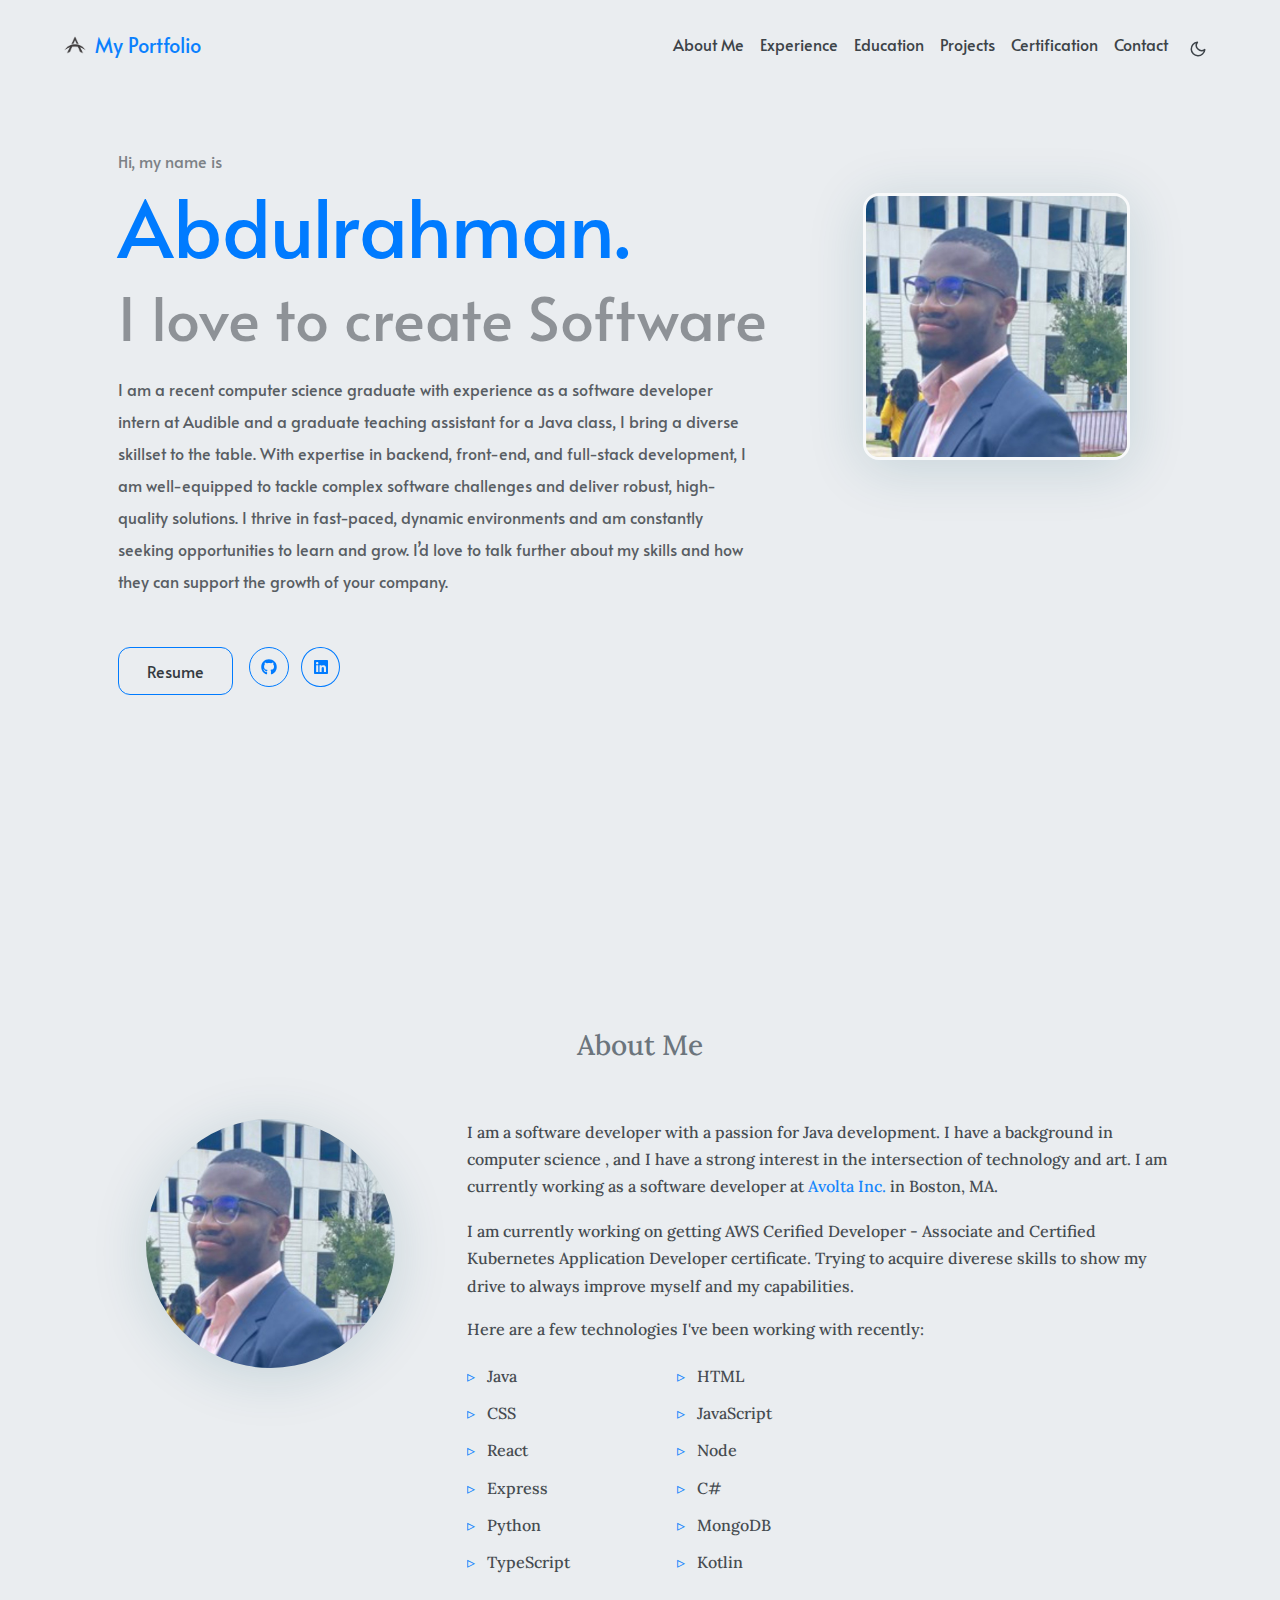
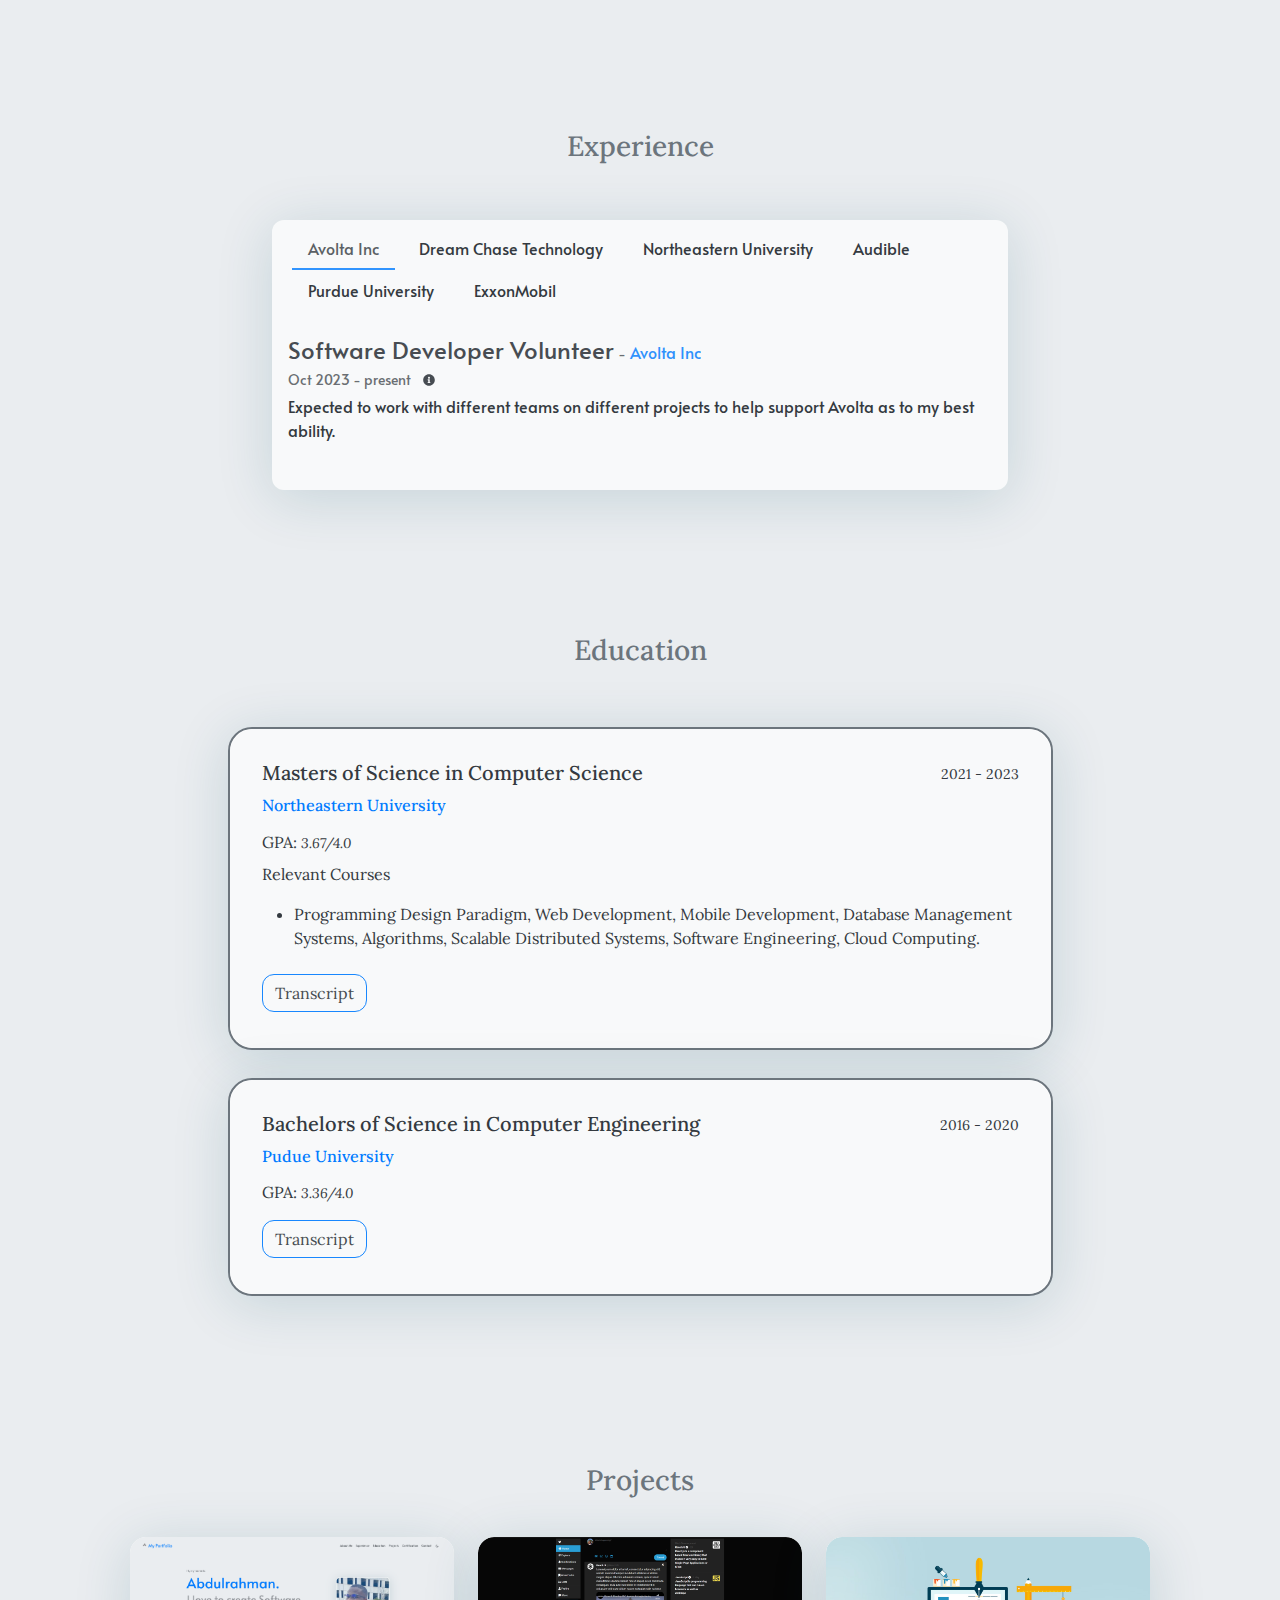
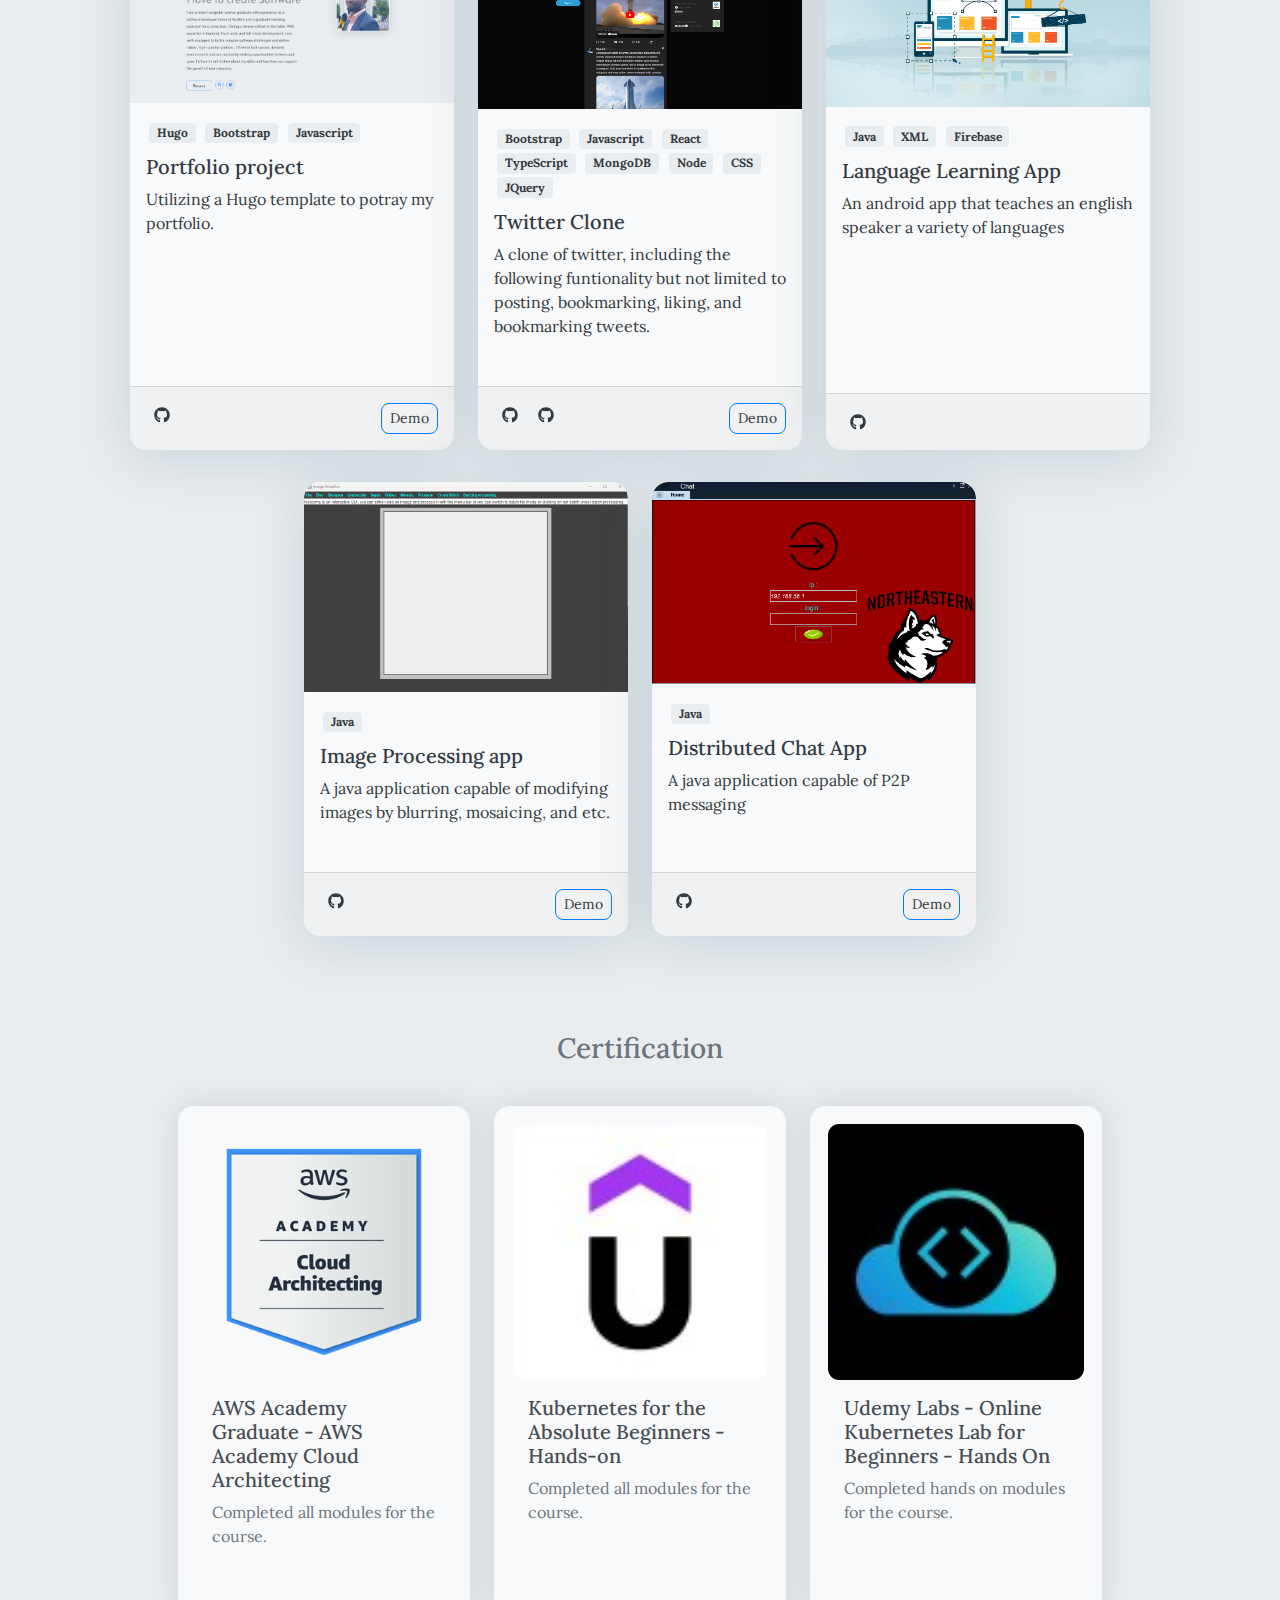
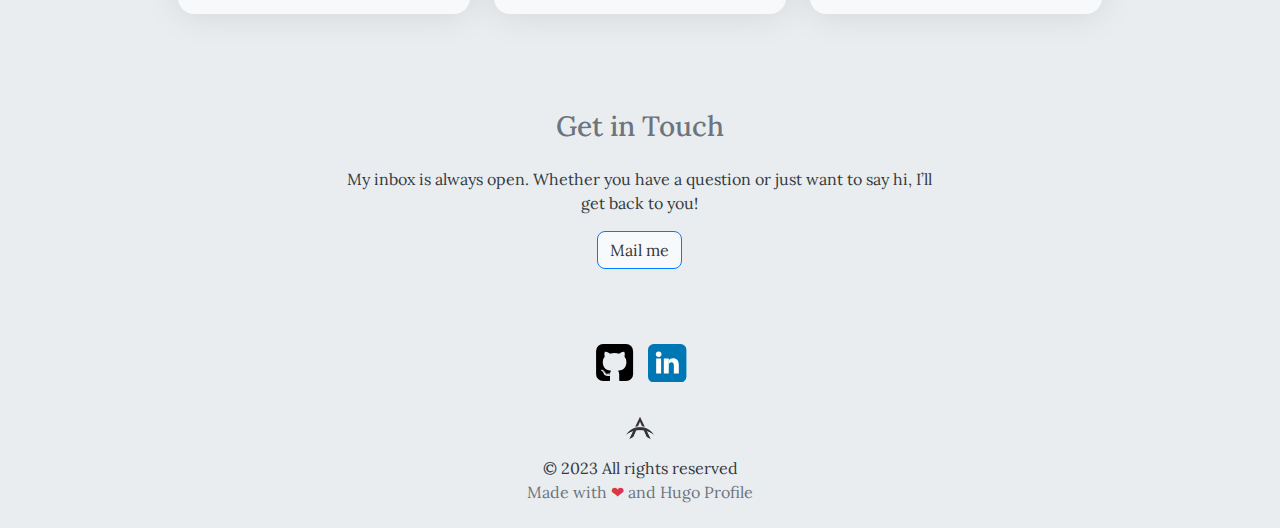
==== commit df53e12a: "file clocations" ====
--- a/index.html
+++ b/index.html
@@ -270,7 +270,7 @@
                 <div class="row">
                     <div class="col-auto h-100">
                         
-                        <a href="https://drive.google.com/file/d/1eVGRMqp3xTyEcWwDX-eLSkKC9uu2z5UO/view?usp=share_link" class="btn" download
+                        <a href="/documents/Abdulrahman_Isegen.pdf" class="btn" ZgotmplZ
 			  
                           target="_blank"
                           >
@@ -355,8 +355,6 @@
                     <li>TypeScript</li>
                     
                     <li>Kotlin</li>
-                    
-                    <li>SQL</li>
                     
                 </ul>
                 
@@ -753,7 +751,7 @@
 
                                 
                                 <div class="py-1">
-                                    <a href="https://drive.google.com/file/d/1Wu97Sr0JvOig9MErJRMBa__YoeWm61fv/view?usp=share_link" class="btn">
+                                    <a href="/documents/Grad_Academic_Transcript.pdf" class="btn">
                                         Transcript
                                     </a>
                                 </div>
@@ -798,7 +796,7 @@
 
                                 
                                 <div class="py-1">
-                                    <a href="https://drive.google.com/file/d/1Ov20Y0DrutaL70O3zWDEvJ2JAJt3LnEJ/view?usp=share_link" class="btn">
+                                    <a href="/documents/Undergrad_Academic_Transcript.pdf" class="btn">
                                         Transcript
                                     </a>
                                 </div>
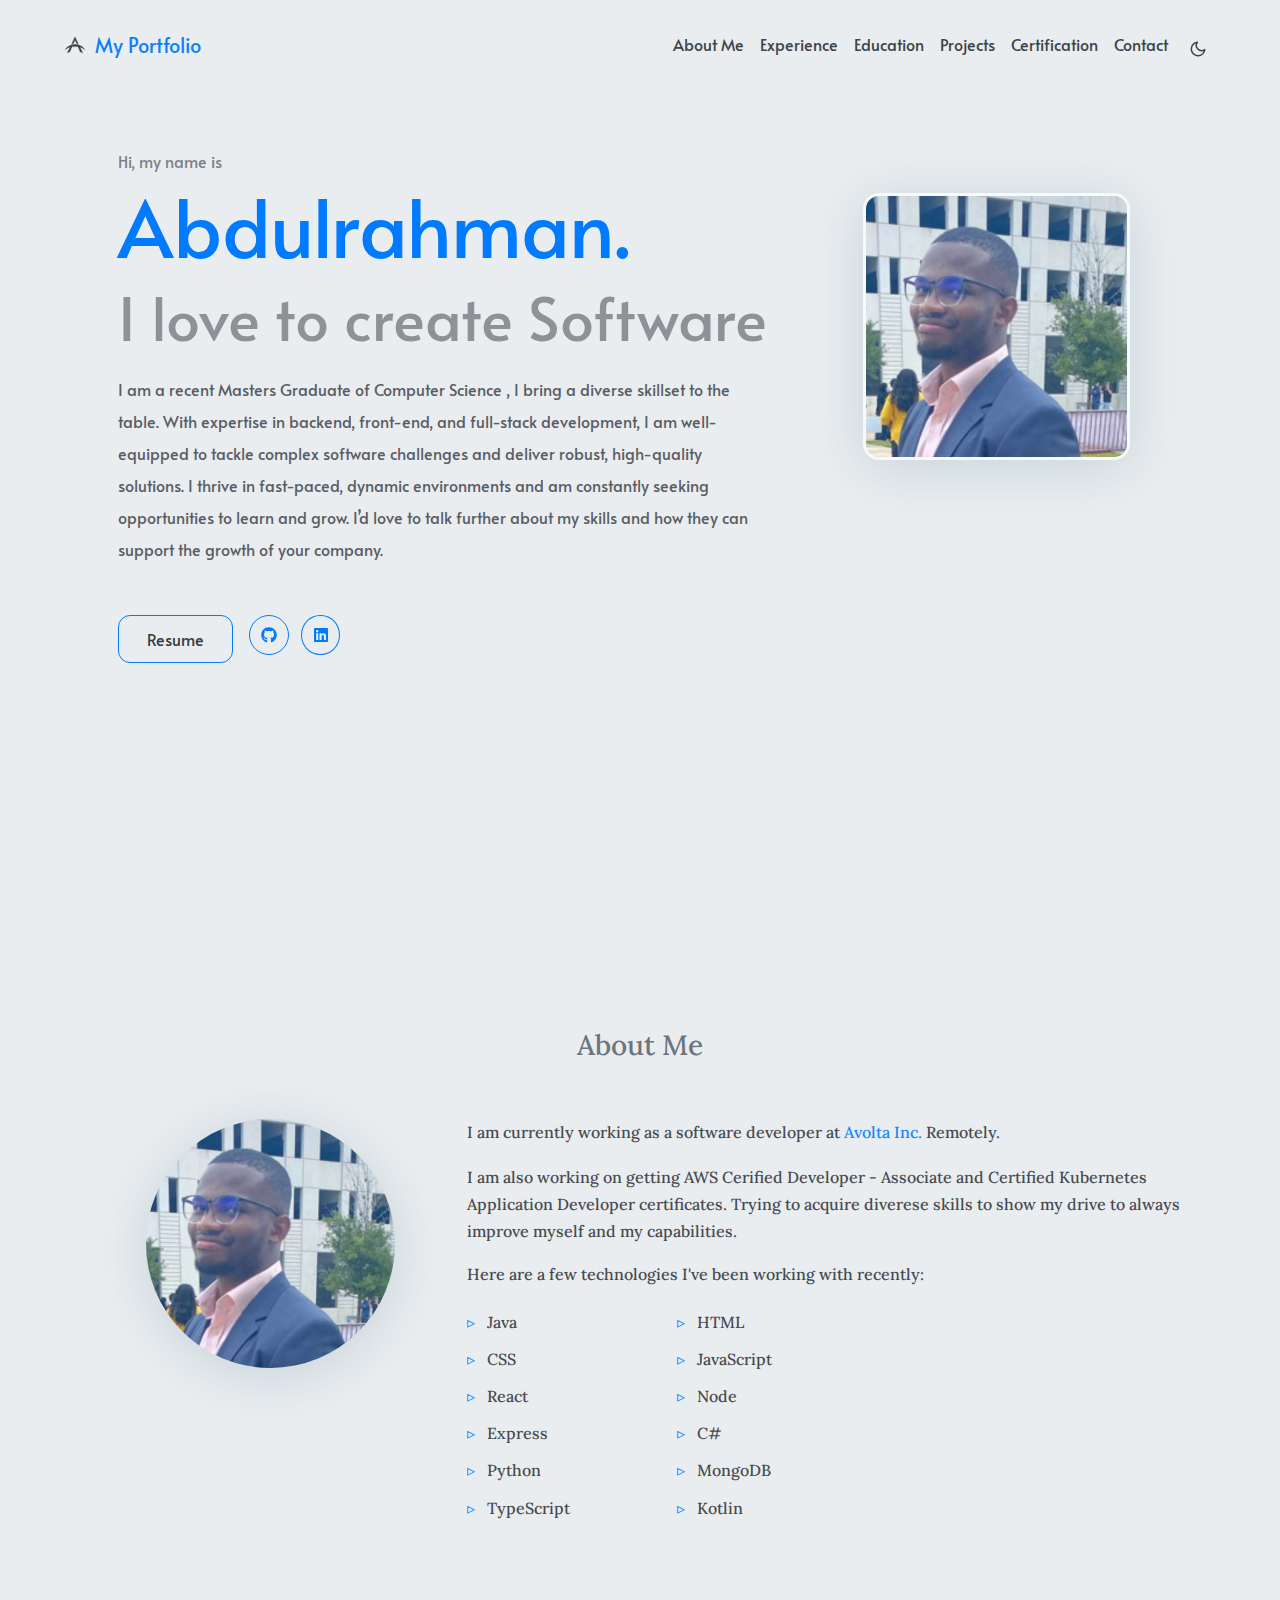
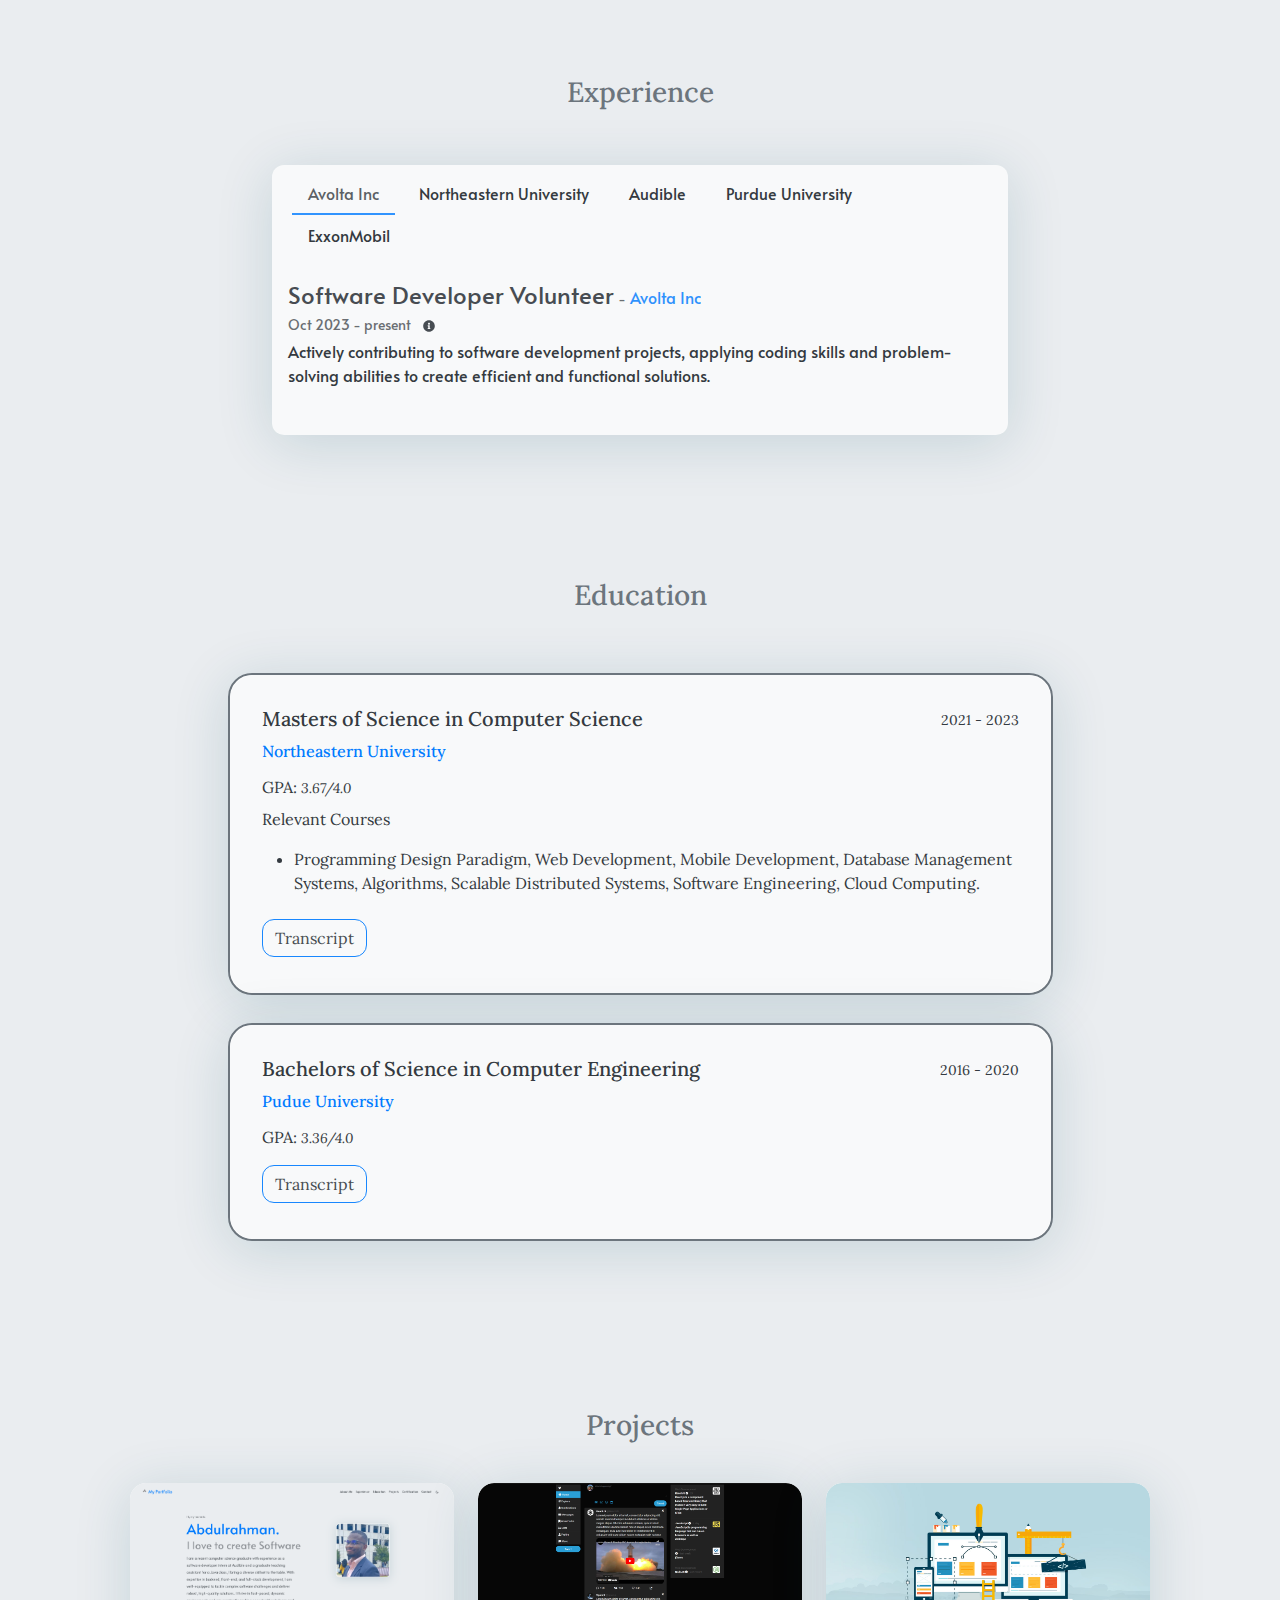
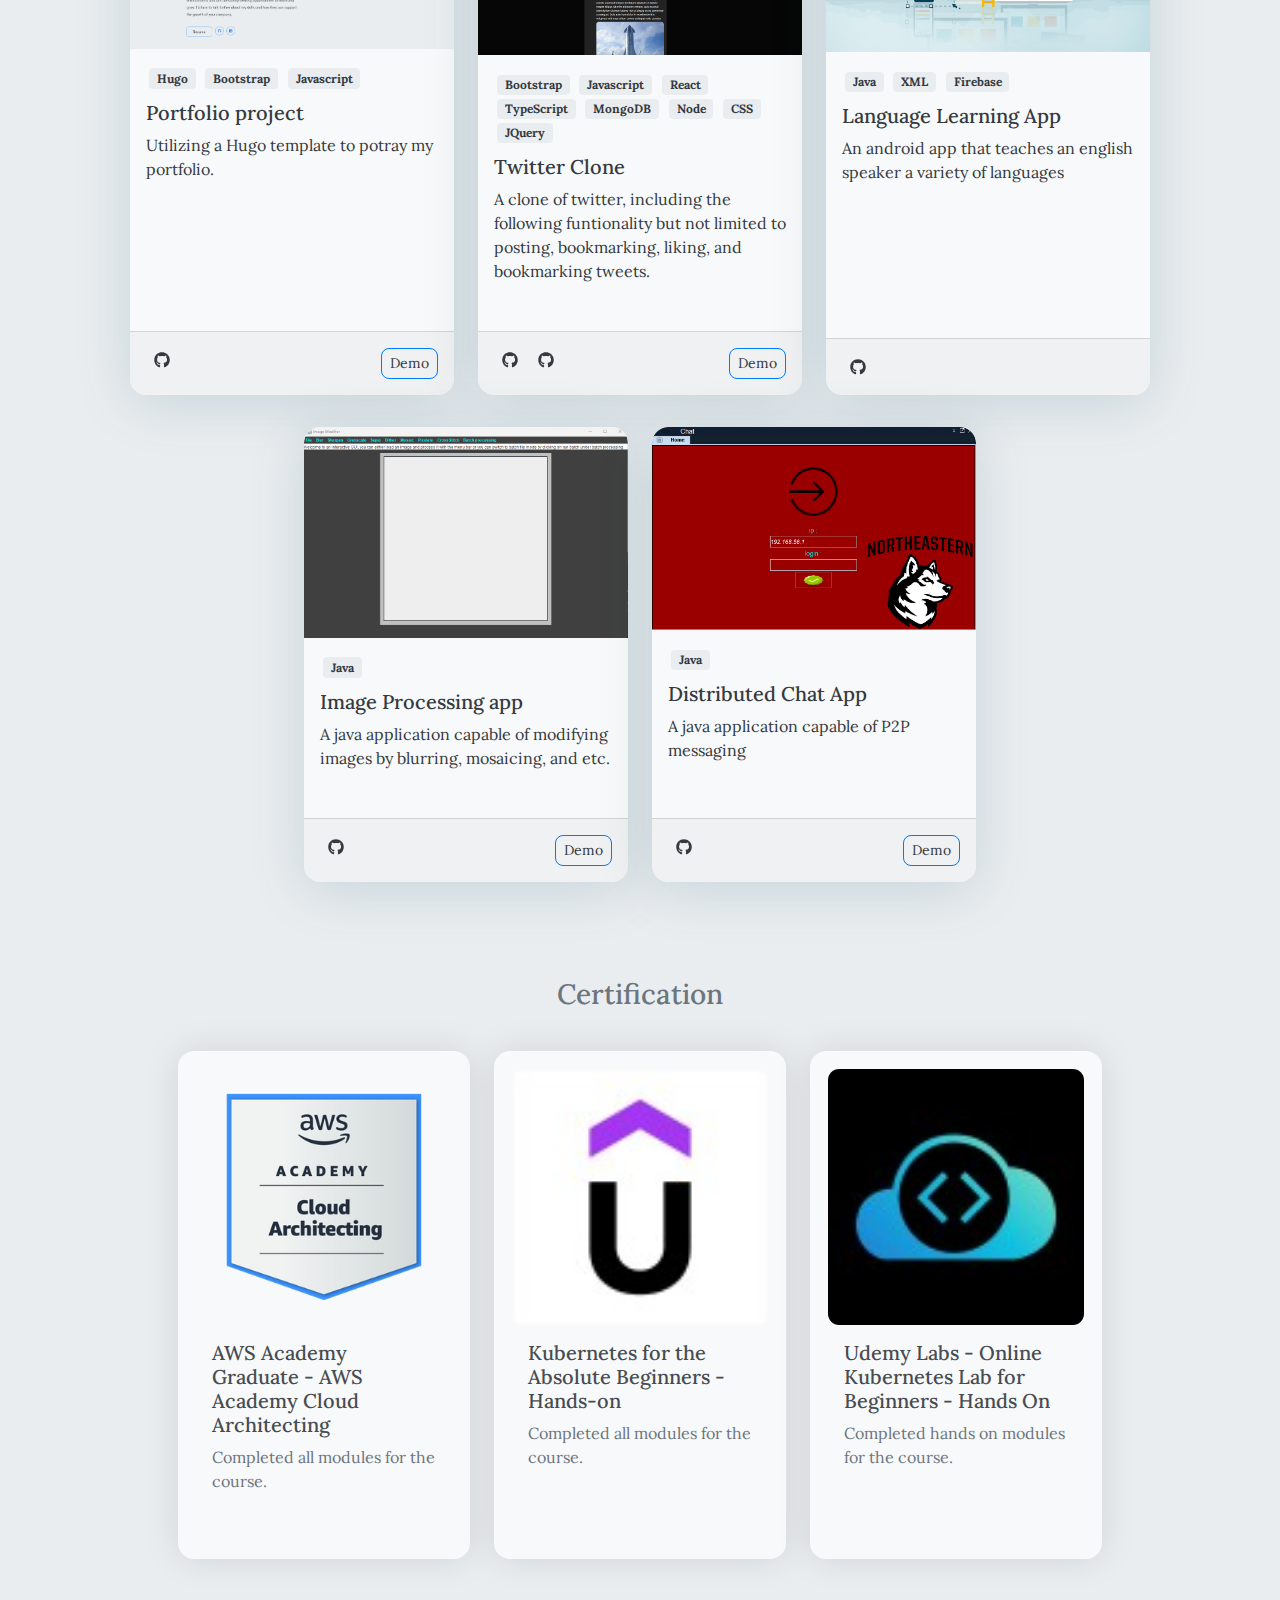
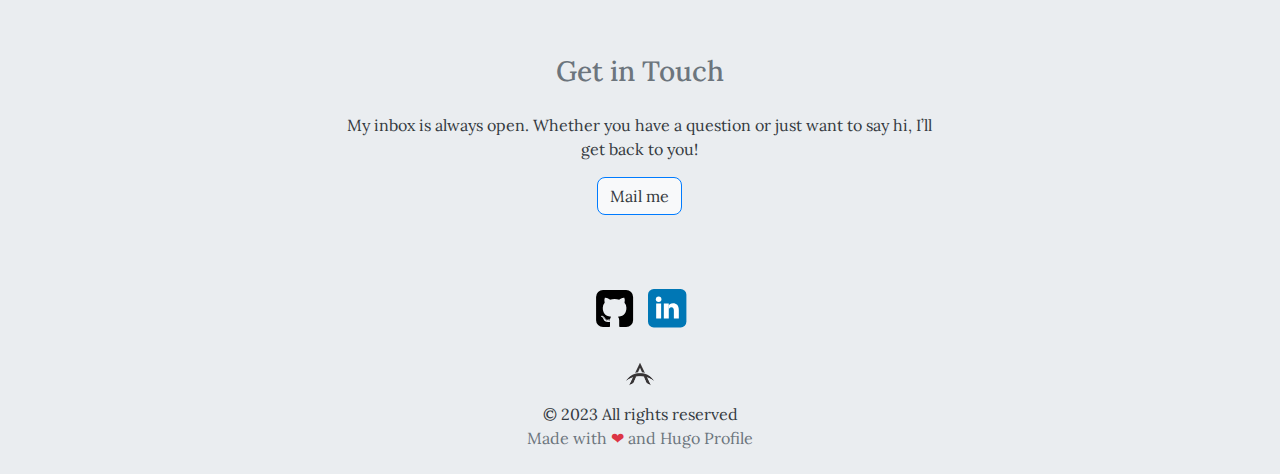
==== commit 777ee7f9: "v2 update" ====
--- a/index.html
+++ b/index.html
@@ -265,7 +265,7 @@
                     I love to create Software
                 </h3>
                 <p class="hero-content">
-                    I am a recent computer science graduate with experience as a software developer intern at Audible and a graduate teaching assistant for a Java class, I bring a diverse skillset to the table. With expertise in backend, front-end, and full-stack development, I am well-equipped to tackle complex software challenges and deliver robust, high-quality solutions. I thrive in fast-paced, dynamic environments and am constantly seeking opportunities to learn and grow. I&rsquo;d love to talk further about my skills and how they can support the growth of your company.
+                    I am a recent Masters Graduate of Computer Science , I bring a diverse skillset to the table. With expertise in backend, front-end, and full-stack development, I am well-equipped to tackle complex software challenges and deliver robust, high-quality solutions. I thrive in fast-paced, dynamic environments and am constantly seeking opportunities to learn and grow. I&rsquo;d love to talk further about my skills and how they can support the growth of your company.
                 </p>
                 <div class="row">
                     <div class="col-auto h-100">
@@ -324,8 +324,8 @@
             </div>
             
             <div class="col-sm-12 col-md-12 col-lg-8 content">
-                <p>I am a software developer with a passion for Java development. I have a background in computer science , and I have a strong interest in the intersection of technology and art. I am currently working as a software developer at <a href="https://www.avoltacanada.com/">Avolta Inc.</a> in Boston, MA.</p>
-<p>I am currently working on getting AWS Cerified Developer - Associate and Certified Kubernetes Application Developer certificate. Trying to acquire diverese skills to show my drive to always improve myself and my capabilities.</p>
+                <p>I am currently working as a software developer at <a href="https://www.avoltacanada.com/">Avolta Inc.</a> Remotely.</p>
+<p>I am also working on getting AWS Cerified Developer - Associate and Certified Kubernetes Application Developer certificates. Trying to acquire diverese skills to show my drive to always improve myself and my capabilities.</p>
 
 
                 
@@ -383,22 +383,6 @@
                                 aria-controls='Avolta-Inc-Oct-2023---present' 
                             >
                                 Avolta Inc
-                            </div>
-                        </li>
-                        
-                        
-                        
-                        <li class="nav-item px-1 bg-transparent" role="presentation">
-                            <div 
-                                class="nav-link bg-transparent" 
-                                aria-selected="true" 
-                                role="tab" 
-                                data-bs-toggle="pill"
-                                id='Dream-Chase-Technology-May-2023---present-tab'
-                                data-bs-target='#pills-Dream-Chase-Technology-May-2023---present' 
-                                aria-controls='Dream-Chase-Technology-May-2023---present'
-                            >
-                                Dream Chase Technology
                             </div>
                         </li>
                         
@@ -500,44 +484,7 @@
                                 
                             </div>
 
-                            Expected to work with different teams on different projects to help support Avolta as to my best ability.
-                        </div>
-                        
-                        
-                        
-                        <div 
-                            class="tab-pane fade bg-transparent" 
-                            role="tabpanel"
-                            id='pills-Dream-Chase-Technology-May-2023---present'
-                            aria-labelledby='pills-Dream-Chase-Technology-May-2023---present-tab'
-                        >
-                            <div>
-                                <span class="h4">Software Developer Apprentice</span>
-                                <small>-</small>
-                                <a href="https://www.dreamchasetechnology.com/" target="_blank">Dream Chase Technology</a>
-                                
-                                <div class="pb-1">
-                                    <small>May 2023 - present</small>
-                                    
-                                    <span class="p-2">
-                                        <span 
-                                            style="cursor: pointer;" 
-                                            data-bs-toggle="tooltip" 
-                                            data-bs-placement="top" 
-                                            data-bs-original-title=Worked&#32;as&#32;a&#32;Software&#32;Developer&#32;Apprentice&#32;at&#32;Dream&#32;Chase&#32;Technology
-                                        > 
-                                            <i class="fas fa-info-circle fa-xs"></i>
-                                        </span>
-                                    </span>
-                                    
-                                </div>
-                                
-                                
-                            </div>
-
-                            <div class="pt-2">
-                                Design, execute, and maintain end-to-end, functional, integration and performance tests. Implement server-side features in Java interacting with data in relational SQL databases. Work closely with operations and customer success to ensure seamless deployments and high product reliability metrics in the field.
-                            </div>
+                            Actively contributing to software development projects, applying coding skills and problem-solving abilities to create efficient and functional solutions.
                         </div>
                         
                         
@@ -841,14 +788,14 @@
                     <div class="card-footer py-3">
                         
                         <span class="m-1 mx-2">
-                            <a href="https://github.com/Abdulzy/AIsegen.github.io" target="_blank">
+                            <a href="https://github.com/Abdulzy/abdulzy.github.io" target="_blank">
                                 <i class="fab fa-github"></i>
                             </a>
                         </span>
                         
                         
                         <span class="float-end">
-                            <a class="btn btn-sm" href="https://AIsegen.github.io/" target="_blank">
+                            <a class="btn btn-sm" href="https://abdulzy.github.io/" target="_blank">
                                 Demo
                             </a>
                         </span>
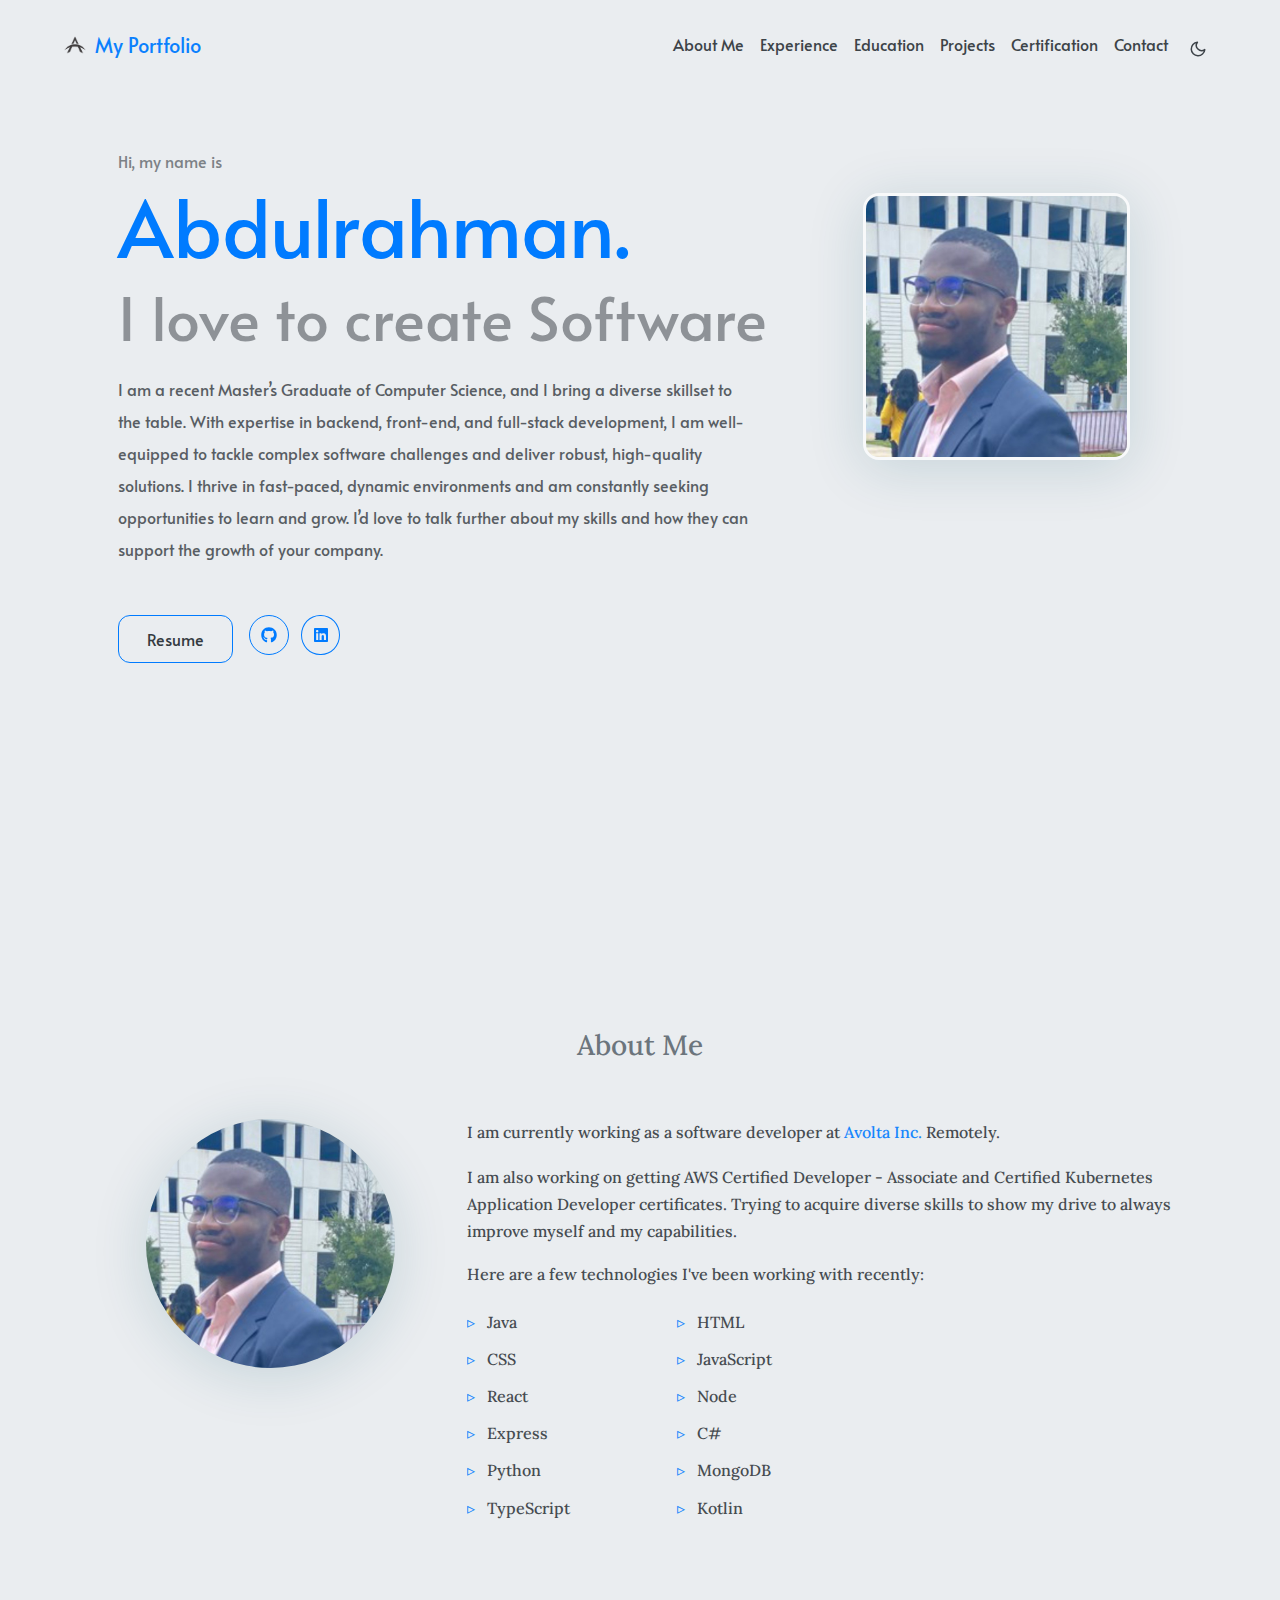
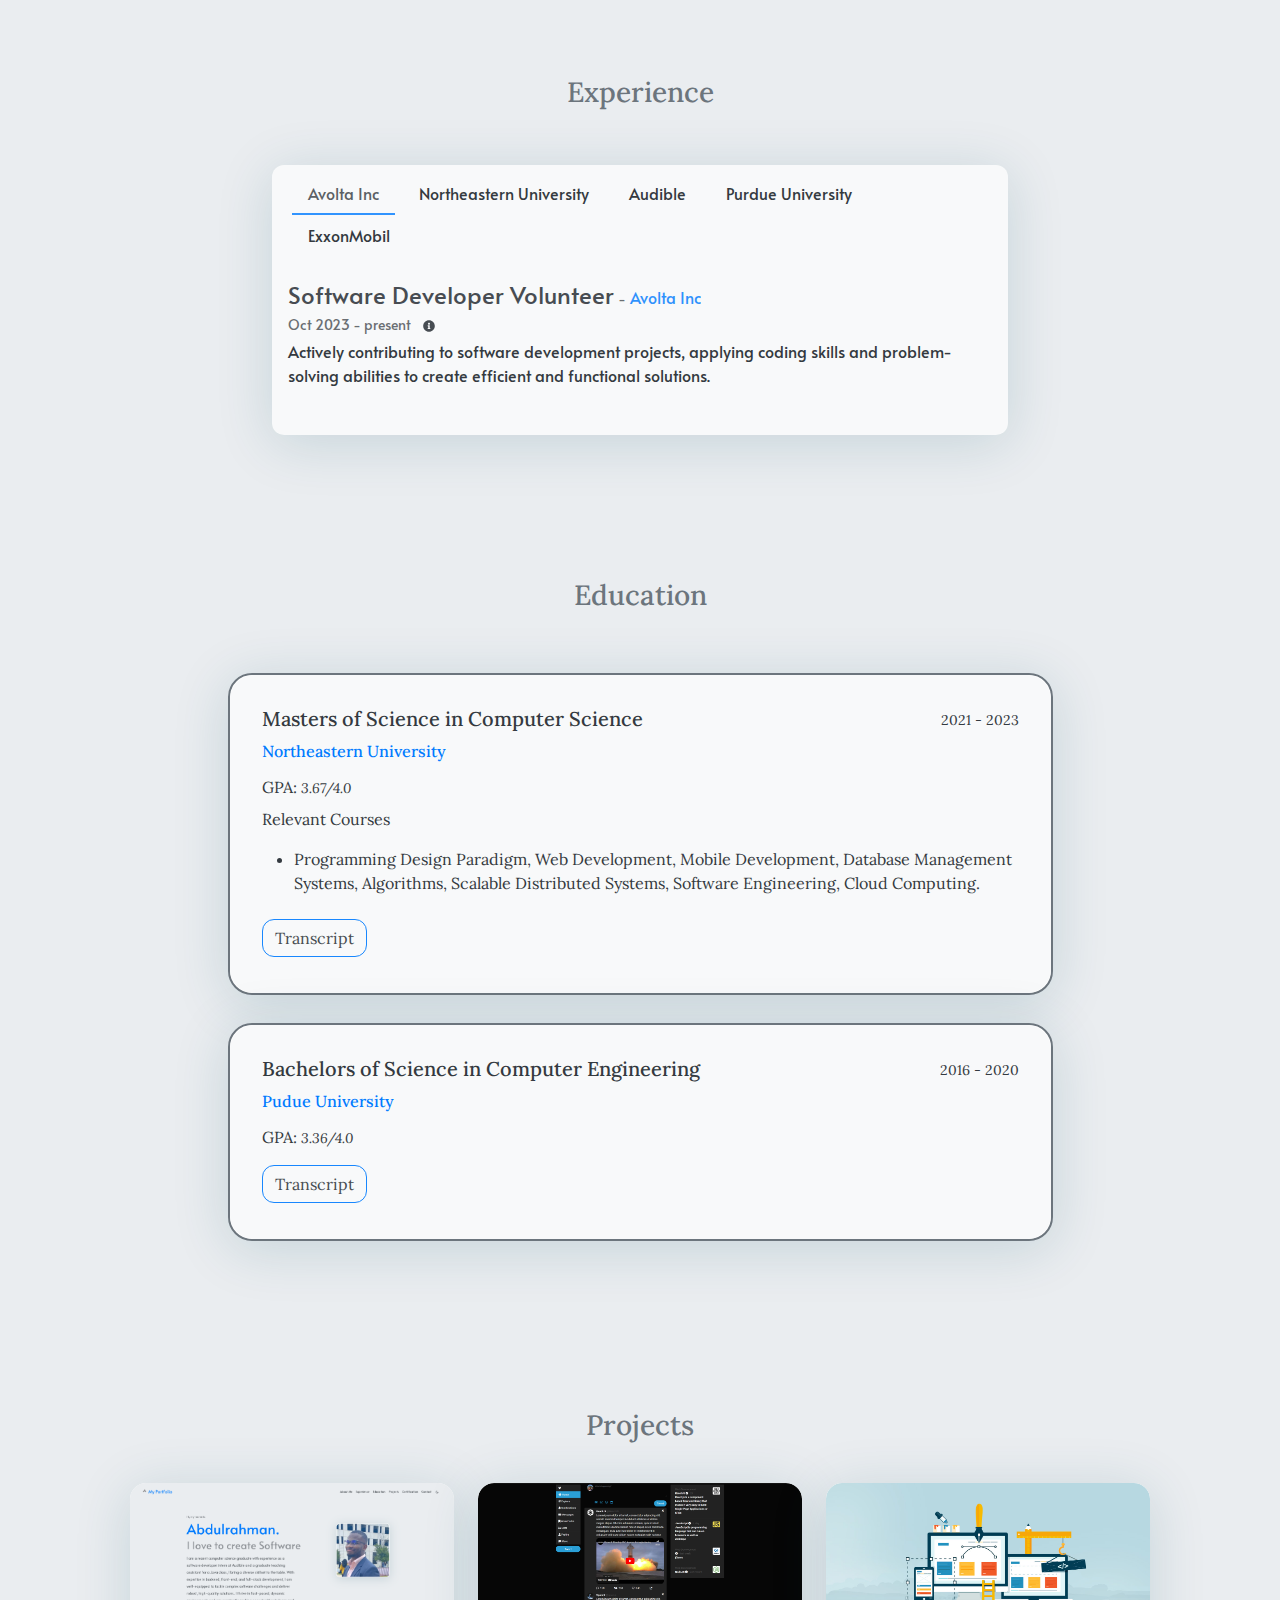
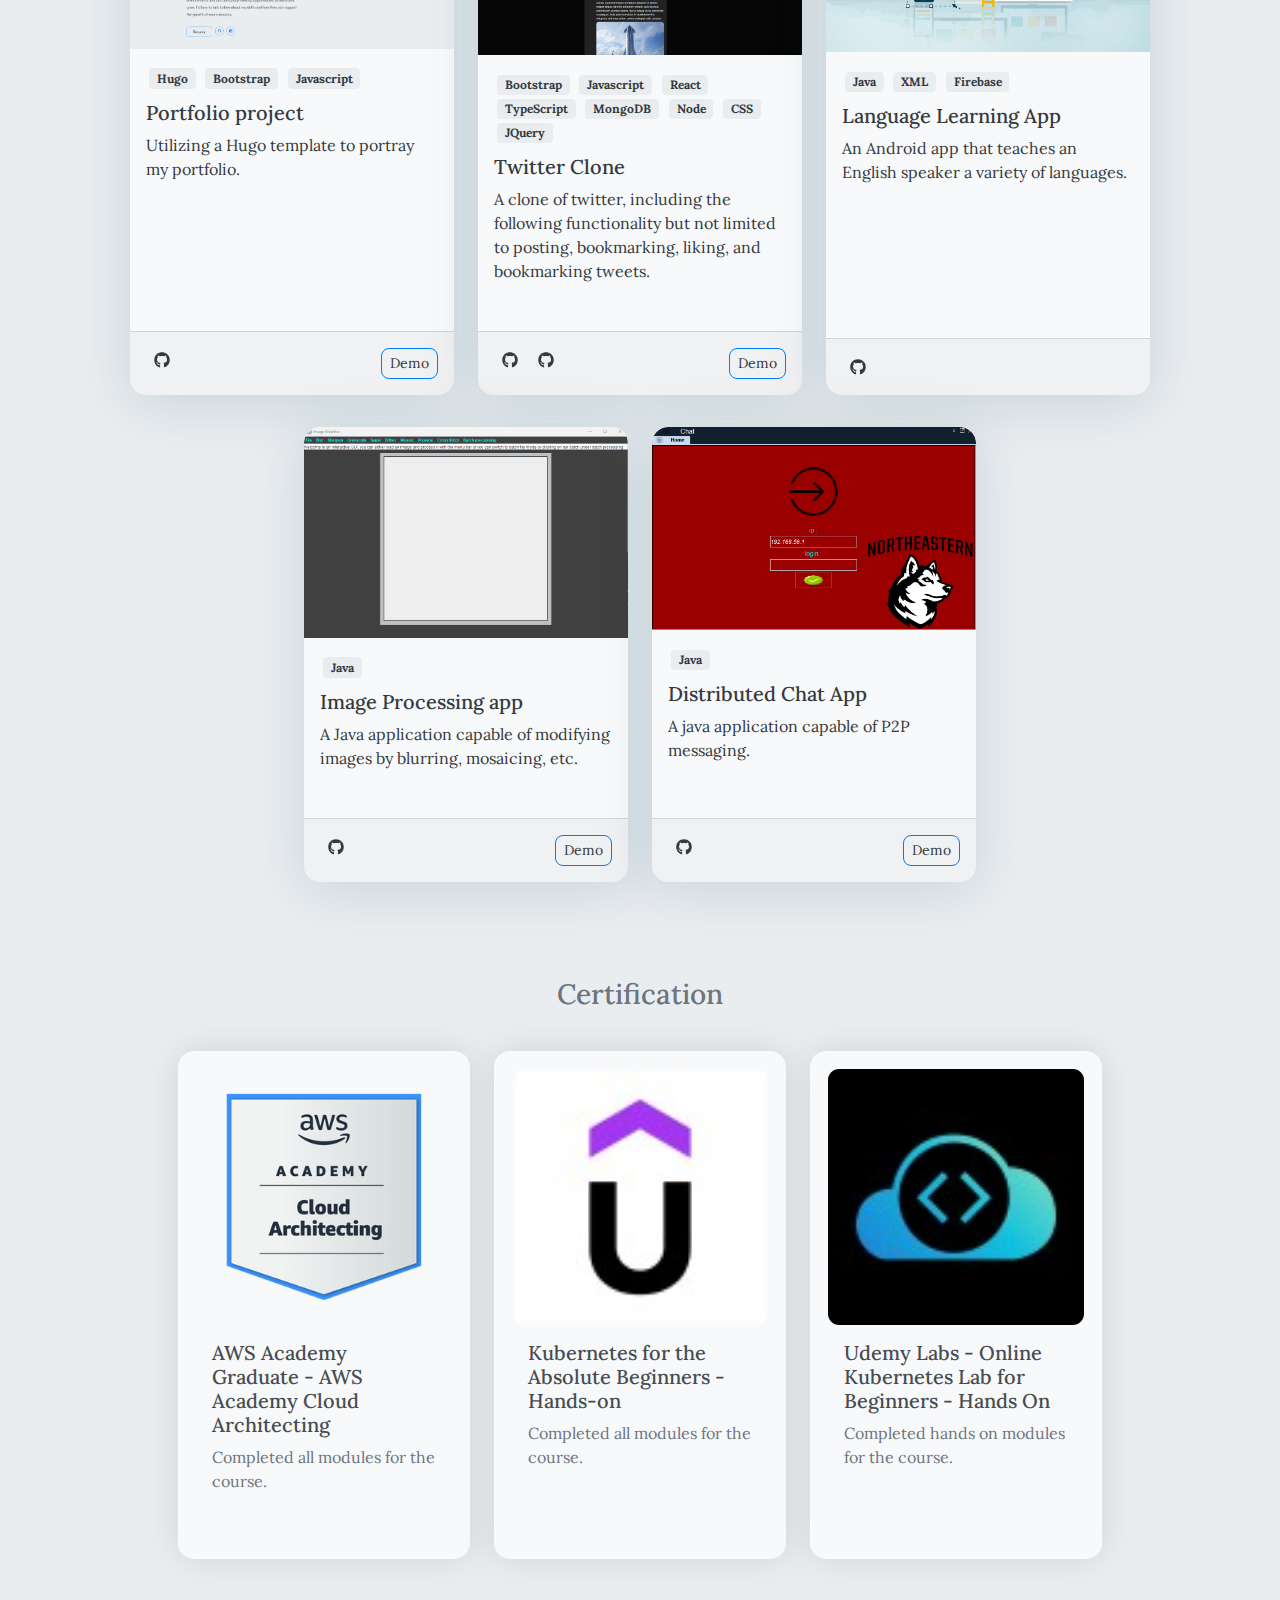
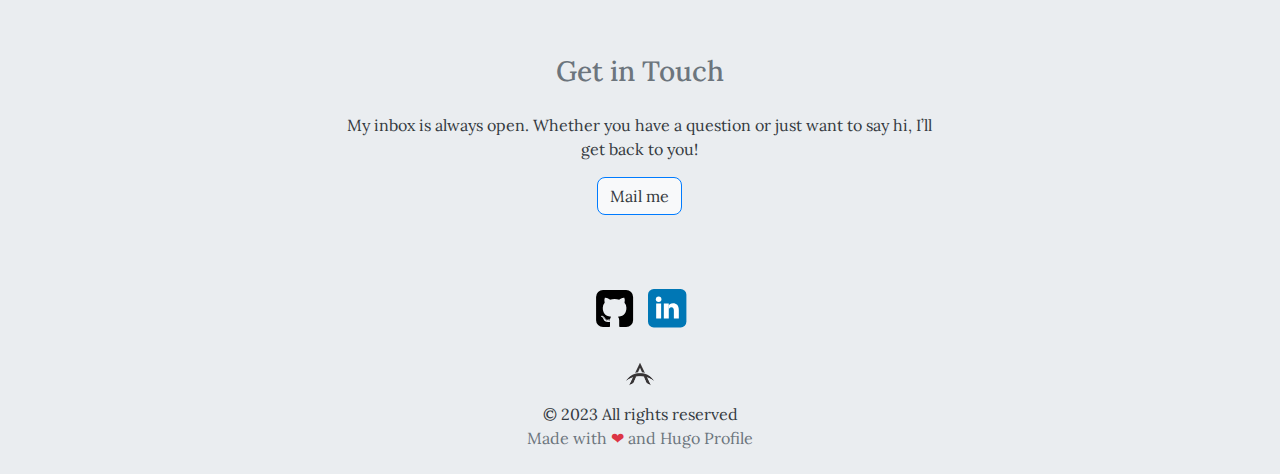
==== commit 37fb4589: "spelling errors" ====
--- a/index.html
+++ b/index.html
@@ -265,7 +265,7 @@
                     I love to create Software
                 </h3>
                 <p class="hero-content">
-                    I am a recent Masters Graduate of Computer Science , I bring a diverse skillset to the table. With expertise in backend, front-end, and full-stack development, I am well-equipped to tackle complex software challenges and deliver robust, high-quality solutions. I thrive in fast-paced, dynamic environments and am constantly seeking opportunities to learn and grow. I&rsquo;d love to talk further about my skills and how they can support the growth of your company.
+                    I am a recent Master&rsquo;s Graduate of Computer Science, and I bring a diverse skillset to the table. With expertise in backend, front-end, and full-stack development, I am well-equipped to tackle complex software challenges and deliver robust, high-quality solutions. I thrive in fast-paced, dynamic environments and am constantly seeking opportunities to learn and grow. I’d love to talk further about my skills and how they can support the growth of your company.
                 </p>
                 <div class="row">
                     <div class="col-auto h-100">
@@ -325,7 +325,7 @@
             
             <div class="col-sm-12 col-md-12 col-lg-8 content">
                 <p>I am currently working as a software developer at <a href="https://www.avoltacanada.com/">Avolta Inc.</a> Remotely.</p>
-<p>I am also working on getting AWS Cerified Developer - Associate and Certified Kubernetes Application Developer certificates. Trying to acquire diverese skills to show my drive to always improve myself and my capabilities.</p>
+<p>I am also working on getting AWS Certified Developer - Associate and Certified Kubernetes Application Developer certificates. Trying to acquire diverse skills to show my drive to always improve myself and my capabilities.</p>
 
 
                 
@@ -781,7 +781,7 @@
                         </div>
                         <h5 class="card-title bg-transparent mt-1">Portfolio project</h5>
                         <div class="card-text bg-transparent secondary-font">
-                            Utilizing a Hugo template to potray my portfolio.
+                            Utilizing a Hugo template to portray my portfolio.
                         </div>
                     </div>
                     
@@ -832,7 +832,7 @@
                         </div>
                         <h5 class="card-title bg-transparent mt-1">Twitter Clone</h5>
                         <div class="card-text bg-transparent secondary-font">
-                            A clone of twitter, including the following funtionality but not limited to posting, bookmarking, liking, and bookmarking tweets.
+                            A clone of twitter, including the following functionality but not limited to posting, bookmarking, liking, and bookmarking tweets.
                         </div>
                     </div>
                     
@@ -879,7 +879,7 @@
                         </div>
                         <h5 class="card-title bg-transparent mt-1">Language Learning App</h5>
                         <div class="card-text bg-transparent secondary-font">
-                            An android app that teaches an english speaker a variety of languages
+                            An Android app that teaches an English speaker a variety of languages.
                         </div>
                     </div>
                     
@@ -910,7 +910,7 @@
                         </div>
                         <h5 class="card-title bg-transparent mt-1">Image Processing app</h5>
                         <div class="card-text bg-transparent secondary-font">
-                            A java application capable of modifying images by blurring, mosaicing, and etc.
+                            A Java application capable of modifying images by blurring, mosaicing, etc.
                         </div>
                     </div>
                     
@@ -947,7 +947,7 @@
                         </div>
                         <h5 class="card-title bg-transparent mt-1">Distributed Chat App</h5>
                         <div class="card-text bg-transparent secondary-font">
-                            A java application capable of P2P messaging
+                            A java application capable of P2P messaging.
                         </div>
                     </div>
                     
